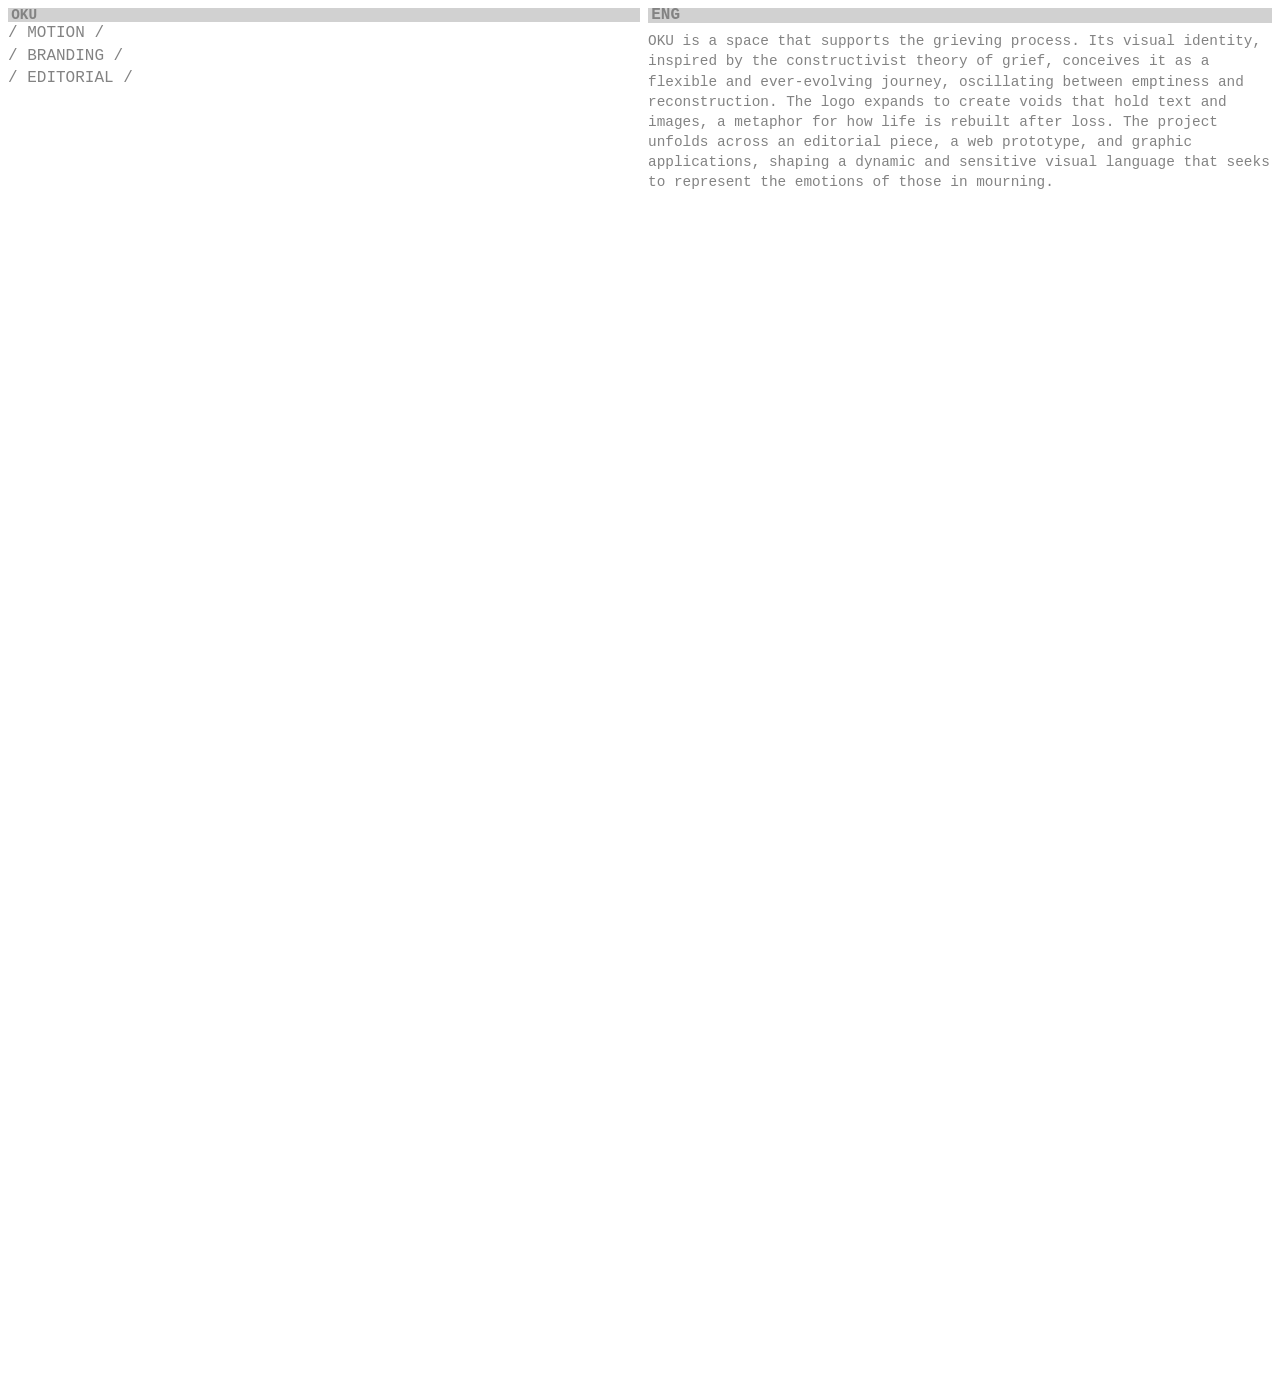
==== index.html @ 1bcda153 "Mover archivos a la raíz para GitHub Pages" ====
<!DOCTYPE html>
<html class="no-js" lang="es">

<head>
    <meta charset="utf-8" />
    <meta name="viewport" content="width=device-width, initial-scale=1, user-scalable=no" />
    <meta http-equiv="X-UA-Compatible" content="ie=edge" />
    <meta name="theme-color" content="#fafafa" />

    <title>Sara Bennaji</title>

    <meta name="description" content="" />
    <link rel="apple-touch-icon" href="./assets/img/icon.png" />
    <link rel="icon" href="./assets/img/favicon.svg" />
    <link rel="stylesheet" href="./assets/css/project.css" />
    <link rel="stylesheet" href="./assets/css/project.css.map" />
    <script src="/app/video.js"></script>

    <link rel="stylesheet" href="assets/css/bootstrap.css" />
</head>

<body>
    <div class="portfolio">
    
        <div class="grid_projects">
            <div class="project">
                <div class="project_info">
                    <div class="part1">
                        <div class="project_title">OKU</div>
                        <div class="project_cat">
                            / MOTION / <br> / BRANDING / <br> / EDITORIAL /
                        </div>
                    </div>
                    <div class="part2">

                        <div class="project_desc">
                            <p class="language">ENG</p>
                            <p>
                                OKU is a space that supports the grieving process. Its
                                visual identity, inspired by the constructivist theory of grief, conceives it as a
                                flexible and ever-evolving journey, oscillating between emptiness and reconstruction.
                                The logo expands to create voids that hold text and images, a metaphor for how life is
                                rebuilt after loss. The project unfolds across an editorial piece, a web prototype, and
                                graphic applications, shaping a dynamic and sensitive visual language that seeks to
                                represent the emotions of those in mourning.</p>
                        </div>
                     
                    </div>

                </div>




                <div class="wrapper">

                    <video id="autoVideo" width="62.4%" height="auto" autoplay muted loop playsinline>
                        <source src="/assets/img/work/oku/screen_mockup.mp4" type="video/mp4">
                        Tu navegador no soporta el elemento de video.
                    </video>
                    <video id="autoVideo" width="37%" height="auto" autoplay muted loop playsinline>
                        <source src="/assets/img/work/oku/logo.mp4" type="video/mp4">
                        Tu navegador no soporta el elemento de video.
                    </video>


                </div>



                <div class="wrapper">

                  
                    <div>
                        <img src="/assets/img/work/oku/poster_verde.png" alt="">
                    </div>
                      <div>
                        <img src="/assets/img/work/oku/cartel-pantalla.gif" alt="">
                    </div>
                    <div>
                        <img src="/assets/img/work/oku/ig-post-4.gif" alt="">
                    </div>

                </div>







                <div class="wrapper">
                    <div>
                        <img src="/assets/img/work/oku/both.png" alt="">
                    </div>

                </div>


                <div class="wrapper">
                    <div>
                        <img src="/assets/img/work/oku/editorial_cover.png" alt="">
                    </div>
                    <div>
                        <img src="/assets/img/work/oku/editorial-act.gif" alt="">
                    </div>



                </div>




                <div class="wrapper">
                    <div>
                        <img src="/assets/img/work/oku/book.png" alt="">
                    </div>
                </div>


                 <div class="wrapper">
                    <video id="autoVideo" width="100%" height="auto" autoplay muted loop playsinline>
                        <source src="/assets/img/work/oku/long.mp4" type="video/mp4">
                        Tu navegador no soporta el elemento de video.
                    </video>
                </div>


                <!-- <div class="wrapper">

                    <video id="autoVideo" width="99%" height="auto" autoplay muted loop playsinline>
                        <source src="/assets/img/work/oku/behaviour.mp4" type="video/mp4">
                        Tu navegador no soporta el elemento de video.
                    </video>



                </div> -->



               


              

            </div>
        </div>

</html>
---- assets/css/project.css ----
@charset "UTF-8";
*,
*::before,
*::after {
  box-sizing: border-box;
}

html {
  font-family: sans-serif;
  line-height: 1.15;
  -webkit-text-size-adjust: 100%;
  -ms-text-size-adjust: 100%;
  -ms-overflow-style: scrollbar;
  -webkit-tap-highlight-color: rgba(0, 0, 0, 0);
}
article, aside, dialog, figcaption, figure, footer, header, hgroup, main, nav, section {
  display: block;
}

body {
  margin: 0;
  font-family: "Source Sans Pro", "Helvetica", Arial, sans_serif;
  font-size: 16px;
  font-weight: normal;
  line-height: 1.4;
  color: #333;
  text-align: left;
  background-color: #fff;
}

[tabindex="-1"]:focus {
  outline: 0 !important;
}

hr {
  box-sizing: content-box;
  height: 0;
  overflow: visible;
}

h1, h2, h3, h4, h5, h6 {
  margin-top: 0;
  margin-bottom: 1em;
}

p {
  margin-top: 0;
  margin-bottom: 1em;
}

abbr[title],
abbr[data-original-title] {
  text-decoration: underline;
  -webkit-text-decoration: underline dotted;
          text-decoration: underline dotted;
  cursor: help;
  border-bottom: 0;
}

address {
  margin-bottom: 1rem;
  font-style: normal;
  line-height: inherit;
}

ol,
ul,
dl {
  margin-top: 0;
  margin-bottom: 1rem;
}

ol ol,
ul ul,
ol ul,
ul ol {
  margin-bottom: 0;
}

dt {
  font-weight: bold;
}

dd {
  margin-bottom: 0.5rem;
  margin-left: 0;
}

blockquote {
  margin: 0 0 1rem;
}

dfn {
  font-style: italic;
}

b,
strong {
  font-weight: bolder;
}

small {
  font-size: 80%;
}

sub,
sup {
  position: relative;
  font-size: 75%;
  line-height: 0;
  vertical-align: baseline;
}

sub {
  bottom: -0.25em;
}

sup {
  top: -0.5em;
}

a {
  color: #345c8d;
  text-decoration: none;
  background-color: transparent;
  -webkit-text-decoration-skip: objects;
}
a:hover {
  color: rgb(38.2590673575, 67.689119171, 103.7409326425);
  text-decoration: none;
}

a:not([href]):not([tabindex]) {
  color: inherit;
  text-decoration: none;
}
a:not([href]):not([tabindex]):hover:focus {
  color: inherit;
  text-decoration: none;
}
a:not([href]):not([tabindex]):focus {
  outline: 0;
}

pre,
code,
kbd,
samp {
  font-family: monospace, monospace;
  font-size: 1em;
}

pre {
  margin-top: 0;
  margin-bottom: 1rem;
  overflow: auto;
  -ms-overflow-style: scrollbar;
}

figure {
  margin: 0 0 1rem;
}

img {
  vertical-align: middle;
  border-style: none;
}

svg:not(:root) {
  overflow: hidden;
}

a,
area,
button,
[role=button],
input:not([type=range]),
label,
select,
summary,
textarea {
  touch-action: manipulation;
}

table {
  border-collapse: collapse;
}

caption {
  padding-top: 0.5em;
  padding-bottom: 0.5em;
  color: rgb(89.25, 89.25, 89.25);
  text-align: left;
  caption-side: bottom;
}

th {
  text-align: inherit;
}

label {
  display: inline-block;
  margin-bottom: 0.5rem;
}

button {
  border-radius: 0;
}

button:focus {
  outline: 1px dotted;
  outline: 5px auto -webkit-focus-ring-color;
}

input,
button,
select,
optgroup,
textarea {
  margin: 0;
  font-family: inherit;
  font-size: inherit;
  line-height: inherit;
}

button,
input {
  overflow: visible;
}

button,
select {
  text-transform: none;
}

button,
html [type=button],
[type=reset],
[type=submit] {
  -webkit-appearance: button;
}

button::-moz-focus-inner,
[type=button]::-moz-focus-inner,
[type=reset]::-moz-focus-inner,
[type=submit]::-moz-focus-inner {
  padding: 0;
  border-style: none;
}

input[type=radio],
input[type=checkbox] {
  box-sizing: border-box;
  padding: 0;
}

input[type=date],
input[type=time],
input[type=datetime-local],
input[type=month] {
  -webkit-appearance: listbox;
}

textarea {
  overflow: auto;
  resize: vertical;
}

fieldset {
  min-width: 0;
  padding: 0;
  margin: 0;
  border: 0;
}

legend {
  display: block;
  width: 100%;
  max-width: 100%;
  padding: 0;
  margin-bottom: 0.5rem;
  font-size: 1.5rem;
  line-height: inherit;
  color: inherit;
  white-space: normal;
}

progress {
  vertical-align: baseline;
}

[type=number]::-webkit-inner-spin-button,
[type=number]::-webkit-outer-spin-button {
  height: auto;
}

[type=search] {
  outline-offset: -2px;
  -webkit-appearance: none;
}

[type=search]::-webkit-search-cancel-button,
[type=search]::-webkit-search-decoration {
  -webkit-appearance: none;
}

::-webkit-file-upload-button {
  font: inherit;
  -webkit-appearance: button;
}

output {
  display: inline-block;
}

summary {
  display: list-item;
}

template {
  display: none;
}

[hidden] {
  display: none !important;
}

/*!
 *  Font Awesome 4.7.0 by @davegandy - http://fontawesome.io - @fontawesome
 *  License - http://fontawesome.io/license (Font: SIL OFL 1.1, CSS: MIT License)
 */
/* FONT PATH
 * -------------------------- */
@font-face {
  font-family: "FontAwesome";
  src: url("../fonts/font-awesome/fontawesome-webfont.eot?v=4.7.0");
  src: url("../fonts/font-awesome/fontawesome-webfont.eot?#iefix&v=4.7.0") format("embedded-opentype"), url("../fonts/font-awesome/fontawesome-webfont.woff2?v=4.7.0") format("woff2"), url("../fonts/font-awesome/fontawesome-webfont.woff?v=4.7.0") format("woff"), url("../fonts/font-awesome/fontawesome-webfont.ttf?v=4.7.0") format("truetype"), url("../fonts/font-awesome/fontawesome-webfont.svg?v=4.7.0#fontawesomeregular") format("svg");
  font-weight: normal;
  font-style: normal;
}
.fa {
  display: inline-block;
  font: normal normal normal 14px/1 FontAwesome;
  font-size: inherit;
  text-rendering: auto;
  -webkit-font-smoothing: antialiased;
  -moz-osx-font-smoothing: grayscale;
}

/* makes the font 33% larger relative to the icon container */
.fa-lg {
  font-size: 1.3333333333em;
  line-height: 0.75em;
  vertical-align: -15%;
}

.fa-2x {
  font-size: 2em;
}

.fa-3x {
  font-size: 3em;
}

.fa-4x {
  font-size: 4em;
}

.fa-5x {
  font-size: 5em;
}

.fa-fw {
  width: 1.2857142857em;
  text-align: center;
}

.fa-ul {
  padding-left: 0;
  margin-left: 2.1428571429em;
  list-style-type: none;
}
.fa-ul > li {
  position: relative;
}

.fa-li {
  position: absolute;
  left: -2.1428571429em;
  width: 2.1428571429em;
  top: 0.1428571429em;
  text-align: center;
}
.fa-li.fa-lg {
  left: -1.8571428571em;
}

.fa-border {
  padding: 0.2em 0.25em 0.15em;
  border: solid 0.08em #eee;
  border-radius: 0.1em;
}

.fa-pull-left {
  float: left;
}

.fa-pull-right {
  float: right;
}

.fa.fa-pull-left {
  margin-right: 0.3em;
}
.fa.fa-pull-right {
  margin-left: 0.3em;
}

/* Deprecated as of 4.4.0 */
.pull-right {
  float: right;
}

.pull-left {
  float: left;
}

.fa.pull-left {
  margin-right: 0.3em;
}
.fa.pull-right {
  margin-left: 0.3em;
}

.fa-spin {
  animation: fa-spin 2s infinite linear;
}

.fa-pulse {
  animation: fa-spin 1s infinite steps(8);
}
@keyframes fa-spin {
  0% {
    transform: rotate(0deg);
  }
  100% {
    transform: rotate(359deg);
  }
}
.fa-rotate-90 {
  -ms-filter: "progid:DXImageTransform.Microsoft.BasicImage(rotation=1)";
  transform: rotate(90deg);
}

.fa-rotate-180 {
  -ms-filter: "progid:DXImageTransform.Microsoft.BasicImage(rotation=2)";
  transform: rotate(180deg);
}

.fa-rotate-270 {
  -ms-filter: "progid:DXImageTransform.Microsoft.BasicImage(rotation=3)";
  transform: rotate(270deg);
}

.fa-flip-horizontal {
  -ms-filter: "progid:DXImageTransform.Microsoft.BasicImage(rotation=0, mirror=1)";
  transform: scale(-1, 1);
}

.fa-flip-vertical {
  -ms-filter: "progid:DXImageTransform.Microsoft.BasicImage(rotation=2, mirror=1)";
  transform: scale(1, -1);
}

:root .fa-rotate-90,
:root .fa-rotate-180,
:root .fa-rotate-270,
:root .fa-flip-horizontal,
:root .fa-flip-vertical {
  filter: none;
}

.fa-stack {
  position: relative;
  display: inline-block;
  width: 2em;
  height: 2em;
  line-height: 2em;
  vertical-align: middle;
}

.fa-stack-1x, .fa-stack-2x {
  position: absolute;
  left: 0;
  width: 100%;
  text-align: center;
}

.fa-stack-1x {
  line-height: inherit;
}

.fa-stack-2x {
  font-size: 2em;
}

.fa-inverse {
  color: #fff;
}

/* Font Awesome uses the Unicode Private Use Area (PUA) to ensure screen
   readers do not read off random characters that represent icons */
.fa-glass:before {
  content: "\f000";
}

.fa-music:before {
  content: "\f001";
}

.fa-search:before {
  content: "\f002";
}

.fa-envelope-o:before {
  content: "\f003";
}

.fa-heart:before {
  content: "\f004";
}

.fa-star:before {
  content: "\f005";
}

.fa-star-o:before {
  content: "\f006";
}

.fa-user:before {
  content: "\f007";
}

.fa-film:before {
  content: "\f008";
}

.fa-th-large:before {
  content: "\f009";
}

.fa-th:before {
  content: "\f00a";
}

.fa-th-list:before {
  content: "\f00b";
}

.fa-check:before {
  content: "\f00c";
}

.fa-remove:before,
.fa-close:before,
.fa-times:before {
  content: "\f00d";
}

.fa-search-plus:before {
  content: "\f00e";
}

.fa-search-minus:before {
  content: "\f010";
}

.fa-power-off:before {
  content: "\f011";
}

.fa-signal:before {
  content: "\f012";
}

.fa-gear:before,
.fa-cog:before {
  content: "\f013";
}

.fa-trash-o:before {
  content: "\f014";
}

.fa-home:before {
  content: "\f015";
}

.fa-file-o:before {
  content: "\f016";
}

.fa-clock-o:before {
  content: "\f017";
}

.fa-road:before {
  content: "\f018";
}

.fa-download:before {
  content: "\f019";
}

.fa-arrow-circle-o-down:before {
  content: "\f01a";
}

.fa-arrow-circle-o-up:before {
  content: "\f01b";
}

.fa-inbox:before {
  content: "\f01c";
}

.fa-play-circle-o:before {
  content: "\f01d";
}

.fa-rotate-right:before,
.fa-repeat:before {
  content: "\f01e";
}

.fa-refresh:before {
  content: "\f021";
}

.fa-list-alt:before {
  content: "\f022";
}

.fa-lock:before {
  content: "\f023";
}

.fa-flag:before {
  content: "\f024";
}

.fa-headphones:before {
  content: "\f025";
}

.fa-volume-off:before {
  content: "\f026";
}

.fa-volume-down:before {
  content: "\f027";
}

.fa-volume-up:before {
  content: "\f028";
}

.fa-qrcode:before {
  content: "\f029";
}

.fa-barcode:before {
  content: "\f02a";
}

.fa-tag:before {
  content: "\f02b";
}

.fa-tags:before {
  content: "\f02c";
}

.fa-book:before {
  content: "\f02d";
}

.fa-bookmark:before {
  content: "\f02e";
}

.fa-print:before {
  content: "\f02f";
}

.fa-camera:before {
  content: "\f030";
}

.fa-font:before {
  content: "\f031";
}

.fa-bold:before {
  content: "\f032";
}

.fa-italic:before {
  content: "\f033";
}

.fa-text-height:before {
  content: "\f034";
}

.fa-text-width:before {
  content: "\f035";
}

.fa-align-left:before {
  content: "\f036";
}

.fa-align-center:before {
  content: "\f037";
}

.fa-align-right:before {
  content: "\f038";
}

.fa-align-justify:before {
  content: "\f039";
}

.fa-list:before {
  content: "\f03a";
}

.fa-dedent:before,
.fa-outdent:before {
  content: "\f03b";
}

.fa-indent:before {
  content: "\f03c";
}

.fa-video-camera:before {
  content: "\f03d";
}

.fa-photo:before,
.fa-image:before,
.fa-picture-o:before {
  content: "\f03e";
}

.fa-pencil:before {
  content: "\f040";
}

.fa-map-marker:before {
  content: "\f041";
}

.fa-adjust:before {
  content: "\f042";
}

.fa-tint:before {
  content: "\f043";
}

.fa-edit:before,
.fa-pencil-square-o:before {
  content: "\f044";
}

.fa-share-square-o:before {
  content: "\f045";
}

.fa-check-square-o:before {
  content: "\f046";
}

.fa-arrows:before {
  content: "\f047";
}

.fa-step-backward:before {
  content: "\f048";
}

.fa-fast-backward:before {
  content: "\f049";
}

.fa-backward:before {
  content: "\f04a";
}

.fa-play:before {
  content: "\f04b";
}

.fa-pause:before {
  content: "\f04c";
}

.fa-stop:before {
  content: "\f04d";
}

.fa-forward:before {
  content: "\f04e";
}

.fa-fast-forward:before {
  content: "\f050";
}

.fa-step-forward:before {
  content: "\f051";
}

.fa-eject:before {
  content: "\f052";
}

.fa-chevron-left:before {
  content: "\f053";
}

.fa-chevron-right:before {
  content: "\f054";
}

.fa-plus-circle:before {
  content: "\f055";
}

.fa-minus-circle:before {
  content: "\f056";
}

.fa-times-circle:before {
  content: "\f057";
}

.fa-check-circle:before {
  content: "\f058";
}

.fa-question-circle:before {
  content: "\f059";
}

.fa-info-circle:before {
  content: "\f05a";
}

.fa-crosshairs:before {
  content: "\f05b";
}

.fa-times-circle-o:before {
  content: "\f05c";
}

.fa-check-circle-o:before {
  content: "\f05d";
}

.fa-ban:before {
  content: "\f05e";
}

.fa-arrow-left:before {
  content: "\f060";
}

.fa-arrow-right:before {
  content: "\f061";
}

.fa-arrow-up:before {
  content: "\f062";
}

.fa-arrow-down:before {
  content: "\f063";
}

.fa-mail-forward:before,
.fa-share:before {
  content: "\f064";
}

.fa-expand:before {
  content: "\f065";
}

.fa-compress:before {
  content: "\f066";
}

.fa-plus:before {
  content: "\f067";
}

.fa-minus:before {
  content: "\f068";
}

.fa-asterisk:before {
  content: "\f069";
}

.fa-exclamation-circle:before {
  content: "\f06a";
}

.fa-gift:before {
  content: "\f06b";
}

.fa-leaf:before {
  content: "\f06c";
}

.fa-fire:before {
  content: "\f06d";
}

.fa-eye:before {
  content: "\f06e";
}

.fa-eye-slash:before {
  content: "\f070";
}

.fa-warning:before,
.fa-exclamation-triangle:before {
  content: "\f071";
}

.fa-plane:before {
  content: "\f072";
}

.fa-calendar:before {
  content: "\f073";
}

.fa-random:before {
  content: "\f074";
}

.fa-comment:before {
  content: "\f075";
}

.fa-magnet:before {
  content: "\f076";
}

.fa-chevron-up:before {
  content: "\f077";
}

.fa-chevron-down:before {
  content: "\f078";
}

.fa-retweet:before {
  content: "\f079";
}

.fa-shopping-cart:before {
  content: "\f07a";
}

.fa-folder:before {
  content: "\f07b";
}

.fa-folder-open:before {
  content: "\f07c";
}

.fa-arrows-v:before {
  content: "\f07d";
}

.fa-arrows-h:before {
  content: "\f07e";
}

.fa-bar-chart-o:before,
.fa-bar-chart:before {
  content: "\f080";
}

.fa-twitter-square:before {
  content: "\f081";
}

.fa-facebook-square:before {
  content: "\f082";
}

.fa-camera-retro:before {
  content: "\f083";
}

.fa-key:before {
  content: "\f084";
}

.fa-gears:before,
.fa-cogs:before {
  content: "\f085";
}

.fa-comments:before {
  content: "\f086";
}

.fa-thumbs-o-up:before {
  content: "\f087";
}

.fa-thumbs-o-down:before {
  content: "\f088";
}

.fa-star-half:before {
  content: "\f089";
}

.fa-heart-o:before {
  content: "\f08a";
}

.fa-sign-out:before {
  content: "\f08b";
}

.fa-linkedin-square:before {
  content: "\f08c";
}

.fa-thumb-tack:before {
  content: "\f08d";
}

.fa-external-link:before {
  content: "\f08e";
}

.fa-sign-in:before {
  content: "\f090";
}

.fa-trophy:before {
  content: "\f091";
}

.fa-github-square:before {
  content: "\f092";
}

.fa-upload:before {
  content: "\f093";
}

.fa-lemon-o:before {
  content: "\f094";
}

.fa-phone:before {
  content: "\f095";
}

.fa-square-o:before {
  content: "\f096";
}

.fa-bookmark-o:before {
  content: "\f097";
}

.fa-phone-square:before {
  content: "\f098";
}

.fa-twitter:before {
  content: "\f099";
}

.fa-facebook-f:before,
.fa-facebook:before {
  content: "\f09a";
}

.fa-github:before {
  content: "\f09b";
}

.fa-unlock:before {
  content: "\f09c";
}

.fa-credit-card:before {
  content: "\f09d";
}

.fa-feed:before,
.fa-rss:before {
  content: "\f09e";
}

.fa-hdd-o:before {
  content: "\f0a0";
}

.fa-bullhorn:before {
  content: "\f0a1";
}

.fa-bell:before {
  content: "\f0f3";
}

.fa-certificate:before {
  content: "\f0a3";
}

.fa-hand-o-right:before {
  content: "\f0a4";
}

.fa-hand-o-left:before {
  content: "\f0a5";
}

.fa-hand-o-up:before {
  content: "\f0a6";
}

.fa-hand-o-down:before {
  content: "\f0a7";
}

.fa-arrow-circle-left:before {
  content: "\f0a8";
}

.fa-arrow-circle-right:before {
  content: "\f0a9";
}

.fa-arrow-circle-up:before {
  content: "\f0aa";
}

.fa-arrow-circle-down:before {
  content: "\f0ab";
}

.fa-globe:before {
  content: "\f0ac";
}

.fa-wrench:before {
  content: "\f0ad";
}

.fa-tasks:before {
  content: "\f0ae";
}

.fa-filter:before {
  content: "\f0b0";
}

.fa-briefcase:before {
  content: "\f0b1";
}

.fa-arrows-alt:before {
  content: "\f0b2";
}

.fa-group:before,
.fa-users:before {
  content: "\f0c0";
}

.fa-chain:before,
.fa-link:before {
  content: "\f0c1";
}

.fa-cloud:before {
  content: "\f0c2";
}

.fa-flask:before {
  content: "\f0c3";
}

.fa-cut:before,
.fa-scissors:before {
  content: "\f0c4";
}

.fa-copy:before,
.fa-files-o:before {
  content: "\f0c5";
}

.fa-paperclip:before {
  content: "\f0c6";
}

.fa-save:before,
.fa-floppy-o:before {
  content: "\f0c7";
}

.fa-square:before {
  content: "\f0c8";
}

.fa-navicon:before,
.fa-reorder:before,
.fa-bars:before {
  content: "\f0c9";
}

.fa-list-ul:before {
  content: "\f0ca";
}

.fa-list-ol:before {
  content: "\f0cb";
}

.fa-strikethrough:before {
  content: "\f0cc";
}

.fa-underline:before {
  content: "\f0cd";
}

.fa-table:before {
  content: "\f0ce";
}

.fa-magic:before {
  content: "\f0d0";
}

.fa-truck:before {
  content: "\f0d1";
}

.fa-pinterest:before {
  content: "\f0d2";
}

.fa-pinterest-square:before {
  content: "\f0d3";
}

.fa-google-plus-square:before {
  content: "\f0d4";
}

.fa-google-plus:before {
  content: "\f0d5";
}

.fa-money:before {
  content: "\f0d6";
}

.fa-caret-down:before {
  content: "\f0d7";
}

.fa-caret-up:before {
  content: "\f0d8";
}

.fa-caret-left:before {
  content: "\f0d9";
}

.fa-caret-right:before {
  content: "\f0da";
}

.fa-columns:before {
  content: "\f0db";
}

.fa-unsorted:before,
.fa-sort:before {
  content: "\f0dc";
}

.fa-sort-down:before,
.fa-sort-desc:before {
  content: "\f0dd";
}

.fa-sort-up:before,
.fa-sort-asc:before {
  content: "\f0de";
}

.fa-envelope:before {
  content: "\f0e0";
}

.fa-linkedin:before {
  content: "\f0e1";
}

.fa-rotate-left:before,
.fa-undo:before {
  content: "\f0e2";
}

.fa-legal:before,
.fa-gavel:before {
  content: "\f0e3";
}

.fa-dashboard:before,
.fa-tachometer:before {
  content: "\f0e4";
}

.fa-comment-o:before {
  content: "\f0e5";
}

.fa-comments-o:before {
  content: "\f0e6";
}

.fa-flash:before,
.fa-bolt:before {
  content: "\f0e7";
}

.fa-sitemap:before {
  content: "\f0e8";
}

.fa-umbrella:before {
  content: "\f0e9";
}

.fa-paste:before,
.fa-clipboard:before {
  content: "\f0ea";
}

.fa-lightbulb-o:before {
  content: "\f0eb";
}

.fa-exchange:before {
  content: "\f0ec";
}

.fa-cloud-download:before {
  content: "\f0ed";
}

.fa-cloud-upload:before {
  content: "\f0ee";
}

.fa-user-md:before {
  content: "\f0f0";
}

.fa-stethoscope:before {
  content: "\f0f1";
}

.fa-suitcase:before {
  content: "\f0f2";
}

.fa-bell-o:before {
  content: "\f0a2";
}

.fa-coffee:before {
  content: "\f0f4";
}

.fa-cutlery:before {
  content: "\f0f5";
}

.fa-file-text-o:before {
  content: "\f0f6";
}

.fa-building-o:before {
  content: "\f0f7";
}

.fa-hospital-o:before {
  content: "\f0f8";
}

.fa-ambulance:before {
  content: "\f0f9";
}

.fa-medkit:before {
  content: "\f0fa";
}

.fa-fighter-jet:before {
  content: "\f0fb";
}

.fa-beer:before {
  content: "\f0fc";
}

.fa-h-square:before {
  content: "\f0fd";
}

.fa-plus-square:before {
  content: "\f0fe";
}

.fa-angle-double-left:before {
  content: "\f100";
}

.fa-angle-double-right:before {
  content: "\f101";
}

.fa-angle-double-up:before {
  content: "\f102";
}

.fa-angle-double-down:before {
  content: "\f103";
}

.fa-angle-left:before {
  content: "\f104";
}

.fa-angle-right:before {
  content: "\f105";
}

.fa-angle-up:before {
  content: "\f106";
}

.fa-angle-down:before {
  content: "\f107";
}

.fa-desktop:before {
  content: "\f108";
}

.fa-laptop:before {
  content: "\f109";
}

.fa-tablet:before {
  content: "\f10a";
}

.fa-mobile-phone:before,
.fa-mobile:before {
  content: "\f10b";
}

.fa-circle-o:before {
  content: "\f10c";
}

.fa-quote-left:before {
  content: "\f10d";
}

.fa-quote-right:before {
  content: "\f10e";
}

.fa-spinner:before {
  content: "\f110";
}

.fa-circle:before {
  content: "\f111";
}

.fa-mail-reply:before,
.fa-reply:before {
  content: "\f112";
}

.fa-github-alt:before {
  content: "\f113";
}

.fa-folder-o:before {
  content: "\f114";
}

.fa-folder-open-o:before {
  content: "\f115";
}

.fa-smile-o:before {
  content: "\f118";
}

.fa-frown-o:before {
  content: "\f119";
}

.fa-meh-o:before {
  content: "\f11a";
}

.fa-gamepad:before {
  content: "\f11b";
}

.fa-keyboard-o:before {
  content: "\f11c";
}

.fa-flag-o:before {
  content: "\f11d";
}

.fa-flag-checkered:before {
  content: "\f11e";
}

.fa-terminal:before {
  content: "\f120";
}

.fa-code:before {
  content: "\f121";
}

.fa-mail-reply-all:before,
.fa-reply-all:before {
  content: "\f122";
}

.fa-star-half-empty:before,
.fa-star-half-full:before,
.fa-star-half-o:before {
  content: "\f123";
}

.fa-location-arrow:before {
  content: "\f124";
}

.fa-crop:before {
  content: "\f125";
}

.fa-code-fork:before {
  content: "\f126";
}

.fa-unlink:before,
.fa-chain-broken:before {
  content: "\f127";
}

.fa-question:before {
  content: "\f128";
}

.fa-info:before {
  content: "\f129";
}

.fa-exclamation:before {
  content: "\f12a";
}

.fa-superscript:before {
  content: "\f12b";
}

.fa-subscript:before {
  content: "\f12c";
}

.fa-eraser:before {
  content: "\f12d";
}

.fa-puzzle-piece:before {
  content: "\f12e";
}

.fa-microphone:before {
  content: "\f130";
}

.fa-microphone-slash:before {
  content: "\f131";
}

.fa-shield:before {
  content: "\f132";
}

.fa-calendar-o:before {
  content: "\f133";
}

.fa-fire-extinguisher:before {
  content: "\f134";
}

.fa-rocket:before {
  content: "\f135";
}

.fa-maxcdn:before {
  content: "\f136";
}

.fa-chevron-circle-left:before {
  content: "\f137";
}

.fa-chevron-circle-right:before {
  content: "\f138";
}

.fa-chevron-circle-up:before {
  content: "\f139";
}

.fa-chevron-circle-down:before {
  content: "\f13a";
}

.fa-html5:before {
  content: "\f13b";
}

.fa-css3:before {
  content: "\f13c";
}

.fa-anchor:before {
  content: "\f13d";
}

.fa-unlock-alt:before {
  content: "\f13e";
}

.fa-bullseye:before {
  content: "\f140";
}

.fa-ellipsis-h:before {
  content: "\f141";
}

.fa-ellipsis-v:before {
  content: "\f142";
}

.fa-rss-square:before {
  content: "\f143";
}

.fa-play-circle:before {
  content: "\f144";
}

.fa-ticket:before {
  content: "\f145";
}

.fa-minus-square:before {
  content: "\f146";
}

.fa-minus-square-o:before {
  content: "\f147";
}

.fa-level-up:before {
  content: "\f148";
}

.fa-level-down:before {
  content: "\f149";
}

.fa-check-square:before {
  content: "\f14a";
}

.fa-pencil-square:before {
  content: "\f14b";
}

.fa-external-link-square:before {
  content: "\f14c";
}

.fa-share-square:before {
  content: "\f14d";
}

.fa-compass:before {
  content: "\f14e";
}

.fa-toggle-down:before,
.fa-caret-square-o-down:before {
  content: "\f150";
}

.fa-toggle-up:before,
.fa-caret-square-o-up:before {
  content: "\f151";
}

.fa-toggle-right:before,
.fa-caret-square-o-right:before {
  content: "\f152";
}

.fa-euro:before,
.fa-eur:before {
  content: "\f153";
}

.fa-gbp:before {
  content: "\f154";
}

.fa-dollar:before,
.fa-usd:before {
  content: "\f155";
}

.fa-rupee:before,
.fa-inr:before {
  content: "\f156";
}

.fa-cny:before,
.fa-rmb:before,
.fa-yen:before,
.fa-jpy:before {
  content: "\f157";
}

.fa-ruble:before,
.fa-rouble:before,
.fa-rub:before {
  content: "\f158";
}

.fa-won:before,
.fa-krw:before {
  content: "\f159";
}

.fa-bitcoin:before,
.fa-btc:before {
  content: "\f15a";
}

.fa-file:before {
  content: "\f15b";
}

.fa-file-text:before {
  content: "\f15c";
}

.fa-sort-alpha-asc:before {
  content: "\f15d";
}

.fa-sort-alpha-desc:before {
  content: "\f15e";
}

.fa-sort-amount-asc:before {
  content: "\f160";
}

.fa-sort-amount-desc:before {
  content: "\f161";
}

.fa-sort-numeric-asc:before {
  content: "\f162";
}

.fa-sort-numeric-desc:before {
  content: "\f163";
}

.fa-thumbs-up:before {
  content: "\f164";
}

.fa-thumbs-down:before {
  content: "\f165";
}

.fa-youtube-square:before {
  content: "\f166";
}

.fa-youtube:before {
  content: "\f167";
}

.fa-xing:before {
  content: "\f168";
}

.fa-xing-square:before {
  content: "\f169";
}

.fa-youtube-play:before {
  content: "\f16a";
}

.fa-dropbox:before {
  content: "\f16b";
}

.fa-stack-overflow:before {
  content: "\f16c";
}

.fa-instagram:before {
  content: "\f16d";
}

.fa-flickr:before {
  content: "\f16e";
}

.fa-adn:before {
  content: "\f170";
}

.fa-bitbucket:before {
  content: "\f171";
}

.fa-bitbucket-square:before {
  content: "\f172";
}

.fa-tumblr:before {
  content: "\f173";
}

.fa-tumblr-square:before {
  content: "\f174";
}

.fa-long-arrow-down:before {
  content: "\f175";
}

.fa-long-arrow-up:before {
  content: "\f176";
}

.fa-long-arrow-left:before {
  content: "\f177";
}

.fa-long-arrow-right:before {
  content: "\f178";
}

.fa-apple:before {
  content: "\f179";
}

.fa-windows:before {
  content: "\f17a";
}

.fa-android:before {
  content: "\f17b";
}

.fa-linux:before {
  content: "\f17c";
}

.fa-dribbble:before {
  content: "\f17d";
}

.fa-skype:before {
  content: "\f17e";
}

.fa-foursquare:before {
  content: "\f180";
}

.fa-trello:before {
  content: "\f181";
}

.fa-female:before {
  content: "\f182";
}

.fa-male:before {
  content: "\f183";
}

.fa-gittip:before,
.fa-gratipay:before {
  content: "\f184";
}

.fa-sun-o:before {
  content: "\f185";
}

.fa-moon-o:before {
  content: "\f186";
}

.fa-archive:before {
  content: "\f187";
}

.fa-bug:before {
  content: "\f188";
}

.fa-vk:before {
  content: "\f189";
}

.fa-weibo:before {
  content: "\f18a";
}

.fa-renren:before {
  content: "\f18b";
}

.fa-pagelines:before {
  content: "\f18c";
}

.fa-stack-exchange:before {
  content: "\f18d";
}

.fa-arrow-circle-o-right:before {
  content: "\f18e";
}

.fa-arrow-circle-o-left:before {
  content: "\f190";
}

.fa-toggle-left:before,
.fa-caret-square-o-left:before {
  content: "\f191";
}

.fa-dot-circle-o:before {
  content: "\f192";
}

.fa-wheelchair:before {
  content: "\f193";
}

.fa-vimeo-square:before {
  content: "\f194";
}

.fa-turkish-lira:before,
.fa-try:before {
  content: "\f195";
}

.fa-plus-square-o:before {
  content: "\f196";
}

.fa-space-shuttle:before {
  content: "\f197";
}

.fa-slack:before {
  content: "\f198";
}

.fa-envelope-square:before {
  content: "\f199";
}

.fa-wordpress:before {
  content: "\f19a";
}

.fa-openid:before {
  content: "\f19b";
}

.fa-institution:before,
.fa-bank:before,
.fa-university:before {
  content: "\f19c";
}

.fa-mortar-board:before,
.fa-graduation-cap:before {
  content: "\f19d";
}

.fa-yahoo:before {
  content: "\f19e";
}

.fa-google:before {
  content: "\f1a0";
}

.fa-reddit:before {
  content: "\f1a1";
}

.fa-reddit-square:before {
  content: "\f1a2";
}

.fa-stumbleupon-circle:before {
  content: "\f1a3";
}

.fa-stumbleupon:before {
  content: "\f1a4";
}

.fa-delicious:before {
  content: "\f1a5";
}

.fa-digg:before {
  content: "\f1a6";
}

.fa-pied-piper-pp:before {
  content: "\f1a7";
}

.fa-pied-piper-alt:before {
  content: "\f1a8";
}

.fa-drupal:before {
  content: "\f1a9";
}

.fa-joomla:before {
  content: "\f1aa";
}

.fa-language:before {
  content: "\f1ab";
}

.fa-fax:before {
  content: "\f1ac";
}

.fa-building:before {
  content: "\f1ad";
}

.fa-child:before {
  content: "\f1ae";
}

.fa-paw:before {
  content: "\f1b0";
}

.fa-spoon:before {
  content: "\f1b1";
}

.fa-cube:before {
  content: "\f1b2";
}

.fa-cubes:before {
  content: "\f1b3";
}

.fa-behance:before {
  content: "\f1b4";
}

.fa-behance-square:before {
  content: "\f1b5";
}

.fa-steam:before {
  content: "\f1b6";
}

.fa-steam-square:before {
  content: "\f1b7";
}

.fa-recycle:before {
  content: "\f1b8";
}

.fa-automobile:before,
.fa-car:before {
  content: "\f1b9";
}

.fa-cab:before,
.fa-taxi:before {
  content: "\f1ba";
}

.fa-tree:before {
  content: "\f1bb";
}

.fa-spotify:before {
  content: "\f1bc";
}

.fa-deviantart:before {
  content: "\f1bd";
}

.fa-soundcloud:before {
  content: "\f1be";
}

.fa-database:before {
  content: "\f1c0";
}

.fa-file-pdf-o:before {
  content: "\f1c1";
}

.fa-file-word-o:before {
  content: "\f1c2";
}

.fa-file-excel-o:before {
  content: "\f1c3";
}

.fa-file-powerpoint-o:before {
  content: "\f1c4";
}

.fa-file-photo-o:before,
.fa-file-picture-o:before,
.fa-file-image-o:before {
  content: "\f1c5";
}

.fa-file-zip-o:before,
.fa-file-archive-o:before {
  content: "\f1c6";
}

.fa-file-sound-o:before,
.fa-file-audio-o:before {
  content: "\f1c7";
}

.fa-file-movie-o:before,
.fa-file-video-o:before {
  content: "\f1c8";
}

.fa-file-code-o:before {
  content: "\f1c9";
}

.fa-vine:before {
  content: "\f1ca";
}

.fa-codepen:before {
  content: "\f1cb";
}

.fa-jsfiddle:before {
  content: "\f1cc";
}

.fa-life-bouy:before,
.fa-life-buoy:before,
.fa-life-saver:before,
.fa-support:before,
.fa-life-ring:before {
  content: "\f1cd";
}

.fa-circle-o-notch:before {
  content: "\f1ce";
}

.fa-ra:before,
.fa-resistance:before,
.fa-rebel:before {
  content: "\f1d0";
}

.fa-ge:before,
.fa-empire:before {
  content: "\f1d1";
}

.fa-git-square:before {
  content: "\f1d2";
}

.fa-git:before {
  content: "\f1d3";
}

.fa-y-combinator-square:before,
.fa-yc-square:before,
.fa-hacker-news:before {
  content: "\f1d4";
}

.fa-tencent-weibo:before {
  content: "\f1d5";
}

.fa-qq:before {
  content: "\f1d6";
}

.fa-wechat:before,
.fa-weixin:before {
  content: "\f1d7";
}

.fa-send:before,
.fa-paper-plane:before {
  content: "\f1d8";
}

.fa-send-o:before,
.fa-paper-plane-o:before {
  content: "\f1d9";
}

.fa-history:before {
  content: "\f1da";
}

.fa-circle-thin:before {
  content: "\f1db";
}

.fa-header:before {
  content: "\f1dc";
}

.fa-paragraph:before {
  content: "\f1dd";
}

.fa-sliders:before {
  content: "\f1de";
}

.fa-share-alt:before {
  content: "\f1e0";
}

.fa-share-alt-square:before {
  content: "\f1e1";
}

.fa-bomb:before {
  content: "\f1e2";
}

.fa-soccer-ball-o:before,
.fa-futbol-o:before {
  content: "\f1e3";
}

.fa-tty:before {
  content: "\f1e4";
}

.fa-binoculars:before {
  content: "\f1e5";
}

.fa-plug:before {
  content: "\f1e6";
}

.fa-slideshare:before {
  content: "\f1e7";
}

.fa-twitch:before {
  content: "\f1e8";
}

.fa-yelp:before {
  content: "\f1e9";
}

.fa-newspaper-o:before {
  content: "\f1ea";
}

.fa-wifi:before {
  content: "\f1eb";
}

.fa-calculator:before {
  content: "\f1ec";
}

.fa-paypal:before {
  content: "\f1ed";
}

.fa-google-wallet:before {
  content: "\f1ee";
}

.fa-cc-visa:before {
  content: "\f1f0";
}

.fa-cc-mastercard:before {
  content: "\f1f1";
}

.fa-cc-discover:before {
  content: "\f1f2";
}

.fa-cc-amex:before {
  content: "\f1f3";
}

.fa-cc-paypal:before {
  content: "\f1f4";
}

.fa-cc-stripe:before {
  content: "\f1f5";
}

.fa-bell-slash:before {
  content: "\f1f6";
}

.fa-bell-slash-o:before {
  content: "\f1f7";
}

.fa-trash:before {
  content: "\f1f8";
}

.fa-copyright:before {
  content: "\f1f9";
}

.fa-at:before {
  content: "\f1fa";
}

.fa-eyedropper:before {
  content: "\f1fb";
}

.fa-paint-brush:before {
  content: "\f1fc";
}

.fa-birthday-cake:before {
  content: "\f1fd";
}

.fa-area-chart:before {
  content: "\f1fe";
}

.fa-pie-chart:before {
  content: "\f200";
}

.fa-line-chart:before {
  content: "\f201";
}

.fa-lastfm:before {
  content: "\f202";
}

.fa-lastfm-square:before {
  content: "\f203";
}

.fa-toggle-off:before {
  content: "\f204";
}

.fa-toggle-on:before {
  content: "\f205";
}

.fa-bicycle:before {
  content: "\f206";
}

.fa-bus:before {
  content: "\f207";
}

.fa-ioxhost:before {
  content: "\f208";
}

.fa-angellist:before {
  content: "\f209";
}

.fa-cc:before {
  content: "\f20a";
}

.fa-shekel:before,
.fa-sheqel:before,
.fa-ils:before {
  content: "\f20b";
}

.fa-meanpath:before {
  content: "\f20c";
}

.fa-buysellads:before {
  content: "\f20d";
}

.fa-connectdevelop:before {
  content: "\f20e";
}

.fa-dashcube:before {
  content: "\f210";
}

.fa-forumbee:before {
  content: "\f211";
}

.fa-leanpub:before {
  content: "\f212";
}

.fa-sellsy:before {
  content: "\f213";
}

.fa-shirtsinbulk:before {
  content: "\f214";
}

.fa-simplybuilt:before {
  content: "\f215";
}

.fa-skyatlas:before {
  content: "\f216";
}

.fa-cart-plus:before {
  content: "\f217";
}

.fa-cart-arrow-down:before {
  content: "\f218";
}

.fa-diamond:before {
  content: "\f219";
}

.fa-ship:before {
  content: "\f21a";
}

.fa-user-secret:before {
  content: "\f21b";
}

.fa-motorcycle:before {
  content: "\f21c";
}

.fa-street-view:before {
  content: "\f21d";
}

.fa-heartbeat:before {
  content: "\f21e";
}

.fa-venus:before {
  content: "\f221";
}

.fa-mars:before {
  content: "\f222";
}

.fa-mercury:before {
  content: "\f223";
}

.fa-intersex:before,
.fa-transgender:before {
  content: "\f224";
}

.fa-transgender-alt:before {
  content: "\f225";
}

.fa-venus-double:before {
  content: "\f226";
}

.fa-mars-double:before {
  content: "\f227";
}

.fa-venus-mars:before {
  content: "\f228";
}

.fa-mars-stroke:before {
  content: "\f229";
}

.fa-mars-stroke-v:before {
  content: "\f22a";
}

.fa-mars-stroke-h:before {
  content: "\f22b";
}

.fa-neuter:before {
  content: "\f22c";
}

.fa-genderless:before {
  content: "\f22d";
}

.fa-facebook-official:before {
  content: "\f230";
}

.fa-pinterest-p:before {
  content: "\f231";
}

.fa-whatsapp:before {
  content: "\f232";
}

.fa-server:before {
  content: "\f233";
}

.fa-user-plus:before {
  content: "\f234";
}

.fa-user-times:before {
  content: "\f235";
}

.fa-hotel:before,
.fa-bed:before {
  content: "\f236";
}

.fa-viacoin:before {
  content: "\f237";
}

.fa-train:before {
  content: "\f238";
}

.fa-subway:before {
  content: "\f239";
}

.fa-medium:before {
  content: "\f23a";
}

.fa-yc:before,
.fa-y-combinator:before {
  content: "\f23b";
}

.fa-optin-monster:before {
  content: "\f23c";
}

.fa-opencart:before {
  content: "\f23d";
}

.fa-expeditedssl:before {
  content: "\f23e";
}

.fa-battery-4:before,
.fa-battery:before,
.fa-battery-full:before {
  content: "\f240";
}

.fa-battery-3:before,
.fa-battery-three-quarters:before {
  content: "\f241";
}

.fa-battery-2:before,
.fa-battery-half:before {
  content: "\f242";
}

.fa-battery-1:before,
.fa-battery-quarter:before {
  content: "\f243";
}

.fa-battery-0:before,
.fa-battery-empty:before {
  content: "\f244";
}

.fa-mouse-pointer:before {
  content: "\f245";
}

.fa-i-cursor:before {
  content: "\f246";
}

.fa-object-group:before {
  content: "\f247";
}

.fa-object-ungroup:before {
  content: "\f248";
}

.fa-sticky-note:before {
  content: "\f249";
}

.fa-sticky-note-o:before {
  content: "\f24a";
}

.fa-cc-jcb:before {
  content: "\f24b";
}

.fa-cc-diners-club:before {
  content: "\f24c";
}

.fa-clone:before {
  content: "\f24d";
}

.fa-balance-scale:before {
  content: "\f24e";
}

.fa-hourglass-o:before {
  content: "\f250";
}

.fa-hourglass-1:before,
.fa-hourglass-start:before {
  content: "\f251";
}

.fa-hourglass-2:before,
.fa-hourglass-half:before {
  content: "\f252";
}

.fa-hourglass-3:before,
.fa-hourglass-end:before {
  content: "\f253";
}

.fa-hourglass:before {
  content: "\f254";
}

.fa-hand-grab-o:before,
.fa-hand-rock-o:before {
  content: "\f255";
}

.fa-hand-stop-o:before,
.fa-hand-paper-o:before {
  content: "\f256";
}

.fa-hand-scissors-o:before {
  content: "\f257";
}

.fa-hand-lizard-o:before {
  content: "\f258";
}

.fa-hand-spock-o:before {
  content: "\f259";
}

.fa-hand-pointer-o:before {
  content: "\f25a";
}

.fa-hand-peace-o:before {
  content: "\f25b";
}

.fa-trademark:before {
  content: "\f25c";
}

.fa-registered:before {
  content: "\f25d";
}

.fa-creative-commons:before {
  content: "\f25e";
}

.fa-gg:before {
  content: "\f260";
}

.fa-gg-circle:before {
  content: "\f261";
}

.fa-tripadvisor:before {
  content: "\f262";
}

.fa-odnoklassniki:before {
  content: "\f263";
}

.fa-odnoklassniki-square:before {
  content: "\f264";
}

.fa-get-pocket:before {
  content: "\f265";
}

.fa-wikipedia-w:before {
  content: "\f266";
}

.fa-safari:before {
  content: "\f267";
}

.fa-chrome:before {
  content: "\f268";
}

.fa-firefox:before {
  content: "\f269";
}

.fa-opera:before {
  content: "\f26a";
}

.fa-internet-explorer:before {
  content: "\f26b";
}

.fa-tv:before,
.fa-television:before {
  content: "\f26c";
}

.fa-contao:before {
  content: "\f26d";
}

.fa-500px:before {
  content: "\f26e";
}

.fa-amazon:before {
  content: "\f270";
}

.fa-calendar-plus-o:before {
  content: "\f271";
}

.fa-calendar-minus-o:before {
  content: "\f272";
}

.fa-calendar-times-o:before {
  content: "\f273";
}

.fa-calendar-check-o:before {
  content: "\f274";
}

.fa-industry:before {
  content: "\f275";
}

.fa-map-pin:before {
  content: "\f276";
}

.fa-map-signs:before {
  content: "\f277";
}

.fa-map-o:before {
  content: "\f278";
}

.fa-map:before {
  content: "\f279";
}

.fa-commenting:before {
  content: "\f27a";
}

.fa-commenting-o:before {
  content: "\f27b";
}

.fa-houzz:before {
  content: "\f27c";
}

.fa-vimeo:before {
  content: "\f27d";
}

.fa-black-tie:before {
  content: "\f27e";
}

.fa-fonticons:before {
  content: "\f280";
}

.fa-reddit-alien:before {
  content: "\f281";
}

.fa-edge:before {
  content: "\f282";
}

.fa-credit-card-alt:before {
  content: "\f283";
}

.fa-codiepie:before {
  content: "\f284";
}

.fa-modx:before {
  content: "\f285";
}

.fa-fort-awesome:before {
  content: "\f286";
}

.fa-usb:before {
  content: "\f287";
}

.fa-product-hunt:before {
  content: "\f288";
}

.fa-mixcloud:before {
  content: "\f289";
}

.fa-scribd:before {
  content: "\f28a";
}

.fa-pause-circle:before {
  content: "\f28b";
}

.fa-pause-circle-o:before {
  content: "\f28c";
}

.fa-stop-circle:before {
  content: "\f28d";
}

.fa-stop-circle-o:before {
  content: "\f28e";
}

.fa-shopping-bag:before {
  content: "\f290";
}

.fa-shopping-basket:before {
  content: "\f291";
}

.fa-hashtag:before {
  content: "\f292";
}

.fa-bluetooth:before {
  content: "\f293";
}

.fa-bluetooth-b:before {
  content: "\f294";
}

.fa-percent:before {
  content: "\f295";
}

.fa-gitlab:before {
  content: "\f296";
}

.fa-wpbeginner:before {
  content: "\f297";
}

.fa-wpforms:before {
  content: "\f298";
}

.fa-envira:before {
  content: "\f299";
}

.fa-universal-access:before {
  content: "\f29a";
}

.fa-wheelchair-alt:before {
  content: "\f29b";
}

.fa-question-circle-o:before {
  content: "\f29c";
}

.fa-blind:before {
  content: "\f29d";
}

.fa-audio-description:before {
  content: "\f29e";
}

.fa-volume-control-phone:before {
  content: "\f2a0";
}

.fa-braille:before {
  content: "\f2a1";
}

.fa-assistive-listening-systems:before {
  content: "\f2a2";
}

.fa-asl-interpreting:before,
.fa-american-sign-language-interpreting:before {
  content: "\f2a3";
}

.fa-deafness:before,
.fa-hard-of-hearing:before,
.fa-deaf:before {
  content: "\f2a4";
}

.fa-glide:before {
  content: "\f2a5";
}

.fa-glide-g:before {
  content: "\f2a6";
}

.fa-signing:before,
.fa-sign-language:before {
  content: "\f2a7";
}

.fa-low-vision:before {
  content: "\f2a8";
}

.fa-viadeo:before {
  content: "\f2a9";
}

.fa-viadeo-square:before {
  content: "\f2aa";
}

.fa-snapchat:before {
  content: "\f2ab";
}

.fa-snapchat-ghost:before {
  content: "\f2ac";
}

.fa-snapchat-square:before {
  content: "\f2ad";
}

.fa-pied-piper:before {
  content: "\f2ae";
}

.fa-first-order:before {
  content: "\f2b0";
}

.fa-yoast:before {
  content: "\f2b1";
}

.fa-themeisle:before {
  content: "\f2b2";
}

.fa-google-plus-circle:before,
.fa-google-plus-official:before {
  content: "\f2b3";
}

.fa-fa:before,
.fa-font-awesome:before {
  content: "\f2b4";
}

.fa-handshake-o:before {
  content: "\f2b5";
}

.fa-envelope-open:before {
  content: "\f2b6";
}

.fa-envelope-open-o:before {
  content: "\f2b7";
}

.fa-linode:before {
  content: "\f2b8";
}

.fa-address-book:before {
  content: "\f2b9";
}

.fa-address-book-o:before {
  content: "\f2ba";
}

.fa-vcard:before,
.fa-address-card:before {
  content: "\f2bb";
}

.fa-vcard-o:before,
.fa-address-card-o:before {
  content: "\f2bc";
}

.fa-user-circle:before {
  content: "\f2bd";
}

.fa-user-circle-o:before {
  content: "\f2be";
}

.fa-user-o:before {
  content: "\f2c0";
}

.fa-id-badge:before {
  content: "\f2c1";
}

.fa-drivers-license:before,
.fa-id-card:before {
  content: "\f2c2";
}

.fa-drivers-license-o:before,
.fa-id-card-o:before {
  content: "\f2c3";
}

.fa-quora:before {
  content: "\f2c4";
}

.fa-free-code-camp:before {
  content: "\f2c5";
}

.fa-telegram:before {
  content: "\f2c6";
}

.fa-thermometer-4:before,
.fa-thermometer:before,
.fa-thermometer-full:before {
  content: "\f2c7";
}

.fa-thermometer-3:before,
.fa-thermometer-three-quarters:before {
  content: "\f2c8";
}

.fa-thermometer-2:before,
.fa-thermometer-half:before {
  content: "\f2c9";
}

.fa-thermometer-1:before,
.fa-thermometer-quarter:before {
  content: "\f2ca";
}

.fa-thermometer-0:before,
.fa-thermometer-empty:before {
  content: "\f2cb";
}

.fa-shower:before {
  content: "\f2cc";
}

.fa-bathtub:before,
.fa-s15:before,
.fa-bath:before {
  content: "\f2cd";
}

.fa-podcast:before {
  content: "\f2ce";
}

.fa-window-maximize:before {
  content: "\f2d0";
}

.fa-window-minimize:before {
  content: "\f2d1";
}

.fa-window-restore:before {
  content: "\f2d2";
}

.fa-times-rectangle:before,
.fa-window-close:before {
  content: "\f2d3";
}

.fa-times-rectangle-o:before,
.fa-window-close-o:before {
  content: "\f2d4";
}

.fa-bandcamp:before {
  content: "\f2d5";
}

.fa-grav:before {
  content: "\f2d6";
}

.fa-etsy:before {
  content: "\f2d7";
}

.fa-imdb:before {
  content: "\f2d8";
}

.fa-ravelry:before {
  content: "\f2d9";
}

.fa-eercast:before {
  content: "\f2da";
}

.fa-microchip:before {
  content: "\f2db";
}

.fa-snowflake-o:before {
  content: "\f2dc";
}

.fa-superpowers:before {
  content: "\f2dd";
}

.fa-wpexplorer:before {
  content: "\f2de";
}

.fa-meetup:before {
  content: "\f2e0";
}

.sr-only {
  position: absolute;
  width: 1px;
  height: 1px;
  padding: 0;
  margin: -1px;
  overflow: hidden;
  clip: rect(0, 0, 0, 0);
  border: 0;
}

.sr-only-focusable:active, .sr-only-focusable:focus {
  position: static;
  width: auto;
  height: auto;
  margin: 0;
  overflow: visible;
  clip: auto;
}

@font-face {
  font-family: "Source Sans Pro";
  src: url("../fonts/source-sans/SourceSansPro-Regular.eot");
  src: url("../fonts/source-sans/SourceSansPro-Regular.eot?#iefix") format("embedded-opentype"), url("../fonts/source-sans/SourceSansPro-Regular.woff") format("woff"), url("../fonts/source-sans/SourceSansPro-Regular.ttf") format("truetype");
  font-weight: normal;
  font-style: normal;
}
@font-face {
  font-family: "Source Sans Pro";
  src: url("../fonts/source-sans/SourceSansPro-ExtraLight.eot");
  src: url("../fonts/source-sans/SourceSansPro-ExtraLight.eot?#iefix") format("embedded-opentype"), url("../fonts/source-sans/SourceSansPro-ExtraLight.woff") format("woff"), url("../fonts/source-sans/SourceSansPro-ExtraLight.ttf") format("truetype");
  font-weight: 200;
  font-style: normal;
}
@font-face {
  font-family: "Source Sans Pro";
  src: url("../fonts/source-sans/SourceSansPro-BoldIt.eot");
  src: url("../fonts/source-sans/SourceSansPro-BoldIt.eot?#iefix") format("embedded-opentype"), url("../fonts/source-sans/SourceSansPro-BoldIt.woff") format("woff"), url("../fonts/source-sans/SourceSansPro-BoldIt.ttf") format("truetype");
  font-weight: bold;
  font-style: italic;
}
@font-face {
  font-family: "Source Sans Pro";
  src: url("../fonts/source-sans/SourceSansPro-Bold.eot");
  src: url("../fonts/source-sans/SourceSansPro-Bold.eot?#iefix") format("embedded-opentype"), url("../fonts/source-sans/SourceSansPro-Bold.woff") format("woff"), url("../fonts/source-sans/SourceSansPro-Bold.ttf") format("truetype");
  font-weight: bold;
  font-style: normal;
}
@font-face {
  font-family: "Source Sans Pro";
  src: url("../fonts/source-sans/SourceSansPro-BlackIt.eot");
  src: url("../fonts/source-sans/SourceSansPro-BlackIt.eot?#iefix") format("embedded-opentype"), url("../fonts/source-sans/SourceSansPro-BlackIt.woff") format("woff"), url("../fonts/source-sans/SourceSansPro-BlackIt.ttf") format("truetype");
  font-weight: 900;
  font-style: italic;
}
@font-face {
  font-family: "Source Sans Pro";
  src: url("../fonts/source-sans/SourceSansPro-It.eot");
  src: url("../fonts/source-sans/SourceSansPro-It.eot?#iefix") format("embedded-opentype"), url("../fonts/source-sans/SourceSansPro-It.woff") format("woff"), url("../fonts/source-sans/SourceSansPro-It.ttf") format("truetype");
  font-weight: normal;
  font-style: italic;
}
@font-face {
  font-family: "Source Sans Pro";
  src: url("../fonts/source-sans/SourceSansPro-SemiboldIt.eot");
  src: url("../fonts/source-sans/SourceSansPro-SemiboldIt.eot?#iefix") format("embedded-opentype"), url("../fonts/source-sans/SourceSansPro-SemiboldIt.woff") format("woff"), url("../fonts/source-sans/SourceSansPro-SemiboldIt.ttf") format("truetype");
  font-weight: 600;
  font-style: italic;
}
@font-face {
  font-family: "Source Sans Pro";
  src: url("../fonts/source-sans/SourceSansPro-ExtraLightIt.eot");
  src: url("../fonts/source-sans/SourceSansPro-ExtraLightIt.eot?#iefix") format("embedded-opentype"), url("../fonts/source-sans/SourceSansPro-ExtraLightIt.woff") format("woff"), url("../fonts/source-sans/SourceSansPro-ExtraLightIt.ttf") format("truetype");
  font-weight: 200;
  font-style: italic;
}
@font-face {
  font-family: "Source Sans Pro";
  src: url("../fonts/source-sans/SourceSansPro-Light.eot");
  src: url("../fonts/source-sans/SourceSansPro-Light.eot?#iefix") format("embedded-opentype"), url("../fonts/source-sans/SourceSansPro-Light.woff") format("woff"), url("../fonts/source-sans/SourceSansPro-Light.ttf") format("truetype");
  font-weight: 300;
  font-style: normal;
}
@font-face {
  font-family: "Source Sans Pro";
  src: url("../fonts/source-sans/SourceSansPro-Semibold.eot");
  src: url("../fonts/source-sans/SourceSansPro-Semibold.eot?#iefix") format("embedded-opentype"), url("../fonts/source-sans/SourceSansPro-Semibold.woff") format("woff"), url("../fonts/source-sans/SourceSansPro-Semibold.ttf") format("truetype");
  font-weight: 600;
  font-style: normal;
}
@font-face {
  font-family: "Source Sans Pro";
  src: url("../fonts/source-sans/SourceSansPro-LightIt.eot");
  src: url("../fonts/source-sans/SourceSansPro-LightIt.eot?#iefix") format("embedded-opentype"), url("../fonts/source-sans/SourceSansPro-LightIt.woff") format("woff"), url("../fonts/source-sans/SourceSansPro-LightIt.ttf") format("truetype");
  font-weight: 300;
  font-style: italic;
}
@font-face {
  font-family: "Source Sans Pro";
  src: url("../fonts/source-sans/SourceSansPro-Black.eot");
  src: url("../fonts/source-sans/SourceSansPro-Black.eot?#iefix") format("embedded-opentype"), url("../fonts/source-sans/SourceSansPro-Black.woff") format("woff"), url("../fonts/source-sans/SourceSansPro-Black.ttf") format("truetype");
  font-weight: 900;
  font-style: normal;
}
.menu {
  font-family: "JetBrainsMono", monospace;
  z-index: 1;
  margin: 0;
  color: #838383;
  font-size: 0.8rem;
  line-height: 1.1rem;
}
@media (max-width: 750px) {
  .menu {
    position: relative;
    flex-direction: row;
    align-items: start;
    width: 100%;
  }
}
.menu {
  position: fixed;
  left: 0;
  width: 190px;
  display: grid;
  /* Añade display: grid aquí */
  gap: 0.5rem;
}
.menu .menu_img {
  display: flex;
  justify-content: center;
  align-items: center;
  margin-left: 0.75rem;
  height: auto;
}
.menu .menu_img img {
  max-width: 175px;
  margin-left: -1rem;
}
@media (max-width: 750px) {
  .menu .menu_img img {
    width: 100%;
    margin-left: -0.75rem;
    display: none;
  }
}
.menu .menu_text {
  margin-left: 0.5rem;
}
@media (max-width: 750px) {
  .menu .menu_text {
    margin-bottom: 0rem;
    margin-left: 0rem;
  }
}
.menu .menu_text .menu_name {
  margin-bottom: 3rem;
}
@media (max-width: 750px) {
  .menu .menu_text .menu_name {
    margin-bottom: 0rem;
  }
}
@media (max-width: 750px) {
  .menu .menu_text .menu_name p {
    font-size: 1.75rem;
    margin-left: 0rem;
    margin-bottom: 1rem;
    margin-top: 0.5rem;
    text-align: left;
    line-height: 1.25rem;
  }
}
.menu .menu_text .menu_name p {
  margin-top: 1.5rem;
  font-size: 1.75rem;
  line-height: 0.25rem;
  font-family: "Times New Roman", Times, serif;
  transform: scaleY(1.5);
}
.menu .menu_text .menu_name p a {
  text-decoration: none;
  color: #838383;
}
.menu .menu_text .menu_description {
  margin-top: -0.25rem;
}
.menu .menu_text .menu_item {
  color: #838383;
  font-size: 0.9rem;
  font-weight: 550;
  background-color: #D1D1D1;
  padding-left: 0.2rem;
  line-height: 0.9rem;
  display: flex;
  gap: 1rem;
  margin-top: 2rem;
  margin-bottom: 1.5rem;
}
.menu .menu_text .menu_item:hover {
  background-color: rgb(186, 186, 186);
  color: white;
}
@media (max-width: 750px) {
  .menu .menu_text .menu_item {
    margin-left: 0rem;
  }
}
@media (max-width: 750px) {
  .menu .menu_text .menu_item .icon img {
    max-width: 100%;
  }
}
@media (max-width: 750px) {
  .menu .menu_text .menu_item .label a {
    font-size: 1.2rem;
    line-height: 1.2rem;
  }
}
.menu .menu_text .menu_item .label a {
  text-decoration: none;
  color: #838383;
}
.menu .menu_text .menu_item .label a:hover {
  color: white;
}

html,
body {
  font-family: "JetBrainsMono", monospace;
  color: #838383;
  margin: 0;
  margin-left: 0px;
}

.portfolio {
  margin: 0.5rem;
}

@media (max-width: 750px) {
  .grid_projects {
    margin-left: 0rem;
    margin-right: 0rem;
    grid-template-columns: 1fr;
    margin-top: 2rem;
  }
}
.grid_projects {
  grid-template-columns: repeat(1, 1fr);
  gap: 3rem;
}
@media (max-width: 750px) {
  .grid_projects .project .programming {
    flex-direction: column;
    align-items: center;
    gap: 1rem;
    margin-top: 1rem;
    margin-bottom: 1rem;
  }
}
.grid_projects .project .programming .box .p_img {
  display: flex;
  justify-content: center;
  margin-bottom: 2rem;
}
.grid_projects .project .programming .box .p_text {
  font-size: 0.8rem;
  max-width: 500px;
  margin: 0 auto;
  margin-bottom: 4rem;
}
@media (max-width: 750px) {
  .grid_projects .project .programming .box .p_text {
    font-style: 0.9rem;
  }
}
.grid_projects .project .programming .box_motion {
  display: flex;
  justify-content: center;
  margin-bottom: 2rem;
}
.grid_projects .project .programming .box_motion .p_img {
  max-width: 550px;
  width: 100%;
}
.grid_projects .project .programming .box_motion .p_img img {
  max-width: 100%;
  height: auto;
}
.grid_projects .project .project_info {
  display: flex;
  gap: 0.5rem;
  width: 100%;
}
@media (max-width: 750px) {
  .grid_projects .project .project_info {
    display: contents;
  }
}
.grid_projects .project .project_info .part1 {
  min-width: 50%;
}
.grid_projects .project .project_info .part1 .project_title {
  color: #838383;
  font-size: 0.9rem;
  font-weight: 550;
  background-color: #D1D1D1;
  padding-left: 0.2rem;
  line-height: 0.9rem;
}
@media (max-width: 750px) {
  .grid_projects .project .project_info .part1 .project_title {
    margin-bottom: 0.6rem;
    margin-top: 0rem;
    font-size: 1.25rem;
    line-height: 1.5rem;
  }
}
.grid_projects .project .project_info .part2 .project_desc .language {
  color: #838383;
  font-size: 1rem;
  font-weight: 550;
  background-color: #D1D1D1;
  padding-left: 0.2rem;
  line-height: 0.95;
  margin-bottom: 0.5rem;
}
.grid_projects .project .project_info .part2 .project_desc {
  font-family: "JetBrainsMono", monospace;
}
@media (max-width: 750px) {
  .grid_projects .project .project_info .part2 .project_desc {
    margin-top: 2rem;
  }
}
.grid_projects .project .project_info .part2 .project_desc {
  margin-bottom: 1.25rem;
  font-size: 0.9rem;
}
.grid_projects .project .project_info .part2 .project_desc_esp .language {
  color: #838383;
  font-size: 1rem;
  font-weight: 550;
  background-color: #D1D1D1;
  padding-left: 0.2rem;
  line-height: 0.95;
  margin-bottom: 0.5rem;
}
.grid_projects .project .project_info .part2 .project_desc_esp {
  font-family: "JetBrainsMono", monospace;
}
@media (max-width: 750px) {
  .grid_projects .project .project_info .part2 .project_desc_esp {
    display: none;
  }
}
.grid_projects .project .project_info .part2 .project_desc_esp {
  margin-bottom: 1.25rem;
  font-size: 0.9rem;
}
.grid_projects .project .wrapper {
  display: flex;
  flex-direction: row;
  justify-content: center;
  width: 100%;
  gap: 0.5rem;
  margin-bottom: 0.5rem;
}
@media (max-width: 750px) {
  .grid_projects .project .wrapper {
    flex-direction: column;
    align-items: center;
    gap: 1rem;
    margin-top: 1rem;
    margin-bottom: 1rem;
  }
}
.grid_projects .project .wrapper img {
  max-width: 100%;
  height: auto;
}
.grid_projects .project .project_image img {
  width: 100%;
  /* Ensure the image takes up the full width of its container */
  min-height: auto;
  /* Ensure the image takes up the full height of its container */
  -o-object-fit: cover;
     object-fit: cover;
}
.grid_projects .project .video-container {
  width: 100%;
  height: auto;
  margin-bottom: 3rem;
  /* Centra el video horizontalmente */
}
@media (max-width: 750px) {
  .grid_projects .project .video-container {
    width: 100%;
    height: auto;
  }
  .grid_projects .project video {
    width: 100%;
    /* En pantallas pequeñas, ajusta el video al 100% del contenedor */
    height: auto;
  }
}
.grid_projects .project .project_image2 {
  display: flex;
  justify-content: center;
  align-items: center;
  flex-direction: row;
  gap: 0.5rem;
}
@media (max-width: 750px) {
  .grid_projects .project .project_image2 {
    flex-direction: column;
    gap: 2rem;
    margin-top: 2rem;
    margin-bottom: 2rem;
  }
}
.grid_projects .project .project_image2 img {
  margin-top: 4rem;
  margin-right: 2rem;
  margin-left: 2rem;
  max-width: 35%;
  /* Ensure the image takes up the full width of its container */
  height: auto;
  /* Ensure the image takes up the full height of its container */
}
@media (max-width: 1350px) {
  .grid_projects .project .project_image2 img {
    overflow: hidden;
  }
}
@media (max-width: 750px) {
  .grid_projects .project .project_image2 img {
    margin: 0rem;
    margin-top: 0.5rem;
    max-width: 75%;
  }
}
.grid_projects .project .project_image2 img#ilust {
  max-width: 25%;
}
@media (max-width: 750px) {
  .grid_projects .project .project_image2 img#ilust {
    max-width: 50%;
  }
}
.grid_projects .project .project_image2 img#setenta {
  max-width: 70%;
}
.grid_projects .project .project_image2 img#nty {
  max-width: 90%;
}
.grid_projects .project .project_image2 img#margin {
  margin-bottom: 4rem;
  margin-top: 0rem;
}
@media (max-width: 750px) {
  .grid_projects .project .project_image2 img#margin {
    margin-bottom: 0rem;
  }
}
.grid_projects .project .project_image2 img#dos {
  max-width: 50%;
  margin-top: 0.5rem;
  margin-right: 0rem;
  margin-left: 0rem;
  margin-bottom: 0.5rem;
}
@media (max-width: 1350px) {
  .grid_projects .project .project_image2 img#dos {
    overflow: hidden;
  }
}
@media (max-width: 750px) {
  .grid_projects .project .project_image2 img#dos {
    margin: 0rem;
    margin-top: 0.5rem;
    max-width: 100%;
  }
}
.grid_projects .project .project_image2 img#tres {
  max-width: 33%;
  margin-top: 0.5rem;
  margin-right: 0rem;
  margin-left: 0rem;
}
@media (max-width: 1350px) {
  .grid_projects .project .project_image2 img#tres {
    overflow: hidden;
  }
}
@media (max-width: 750px) {
  .grid_projects .project .project_image2 img#tres {
    margin: 0rem;
    margin-top: 0.5rem;
    max-width: 100%;
  }
}
.grid_projects .project .buttons {
  line-height: 0.9rem;
  font-size: 0.9rem;
}
.grid_projects .project .buttons .arrows {
  display: flex;
  flex-direction: row;
  justify-content: space-between;
}
.grid_projects .project .buttons .arrows .arrow-inside {
  background-color: #D1D1D1;
  gap: 0.5rem;
  display: flex;
  padding-right: 0.2rem;
  padding-left: 0.2rem;
}
.grid_projects .project .buttons .arrows .arrow-inside a {
  color: #838383;
}
.grid_projects .project .buttons .arrows .arrow-inside a:hover {
  color: white;
}/*# sourceMappingURL=project.css.map */
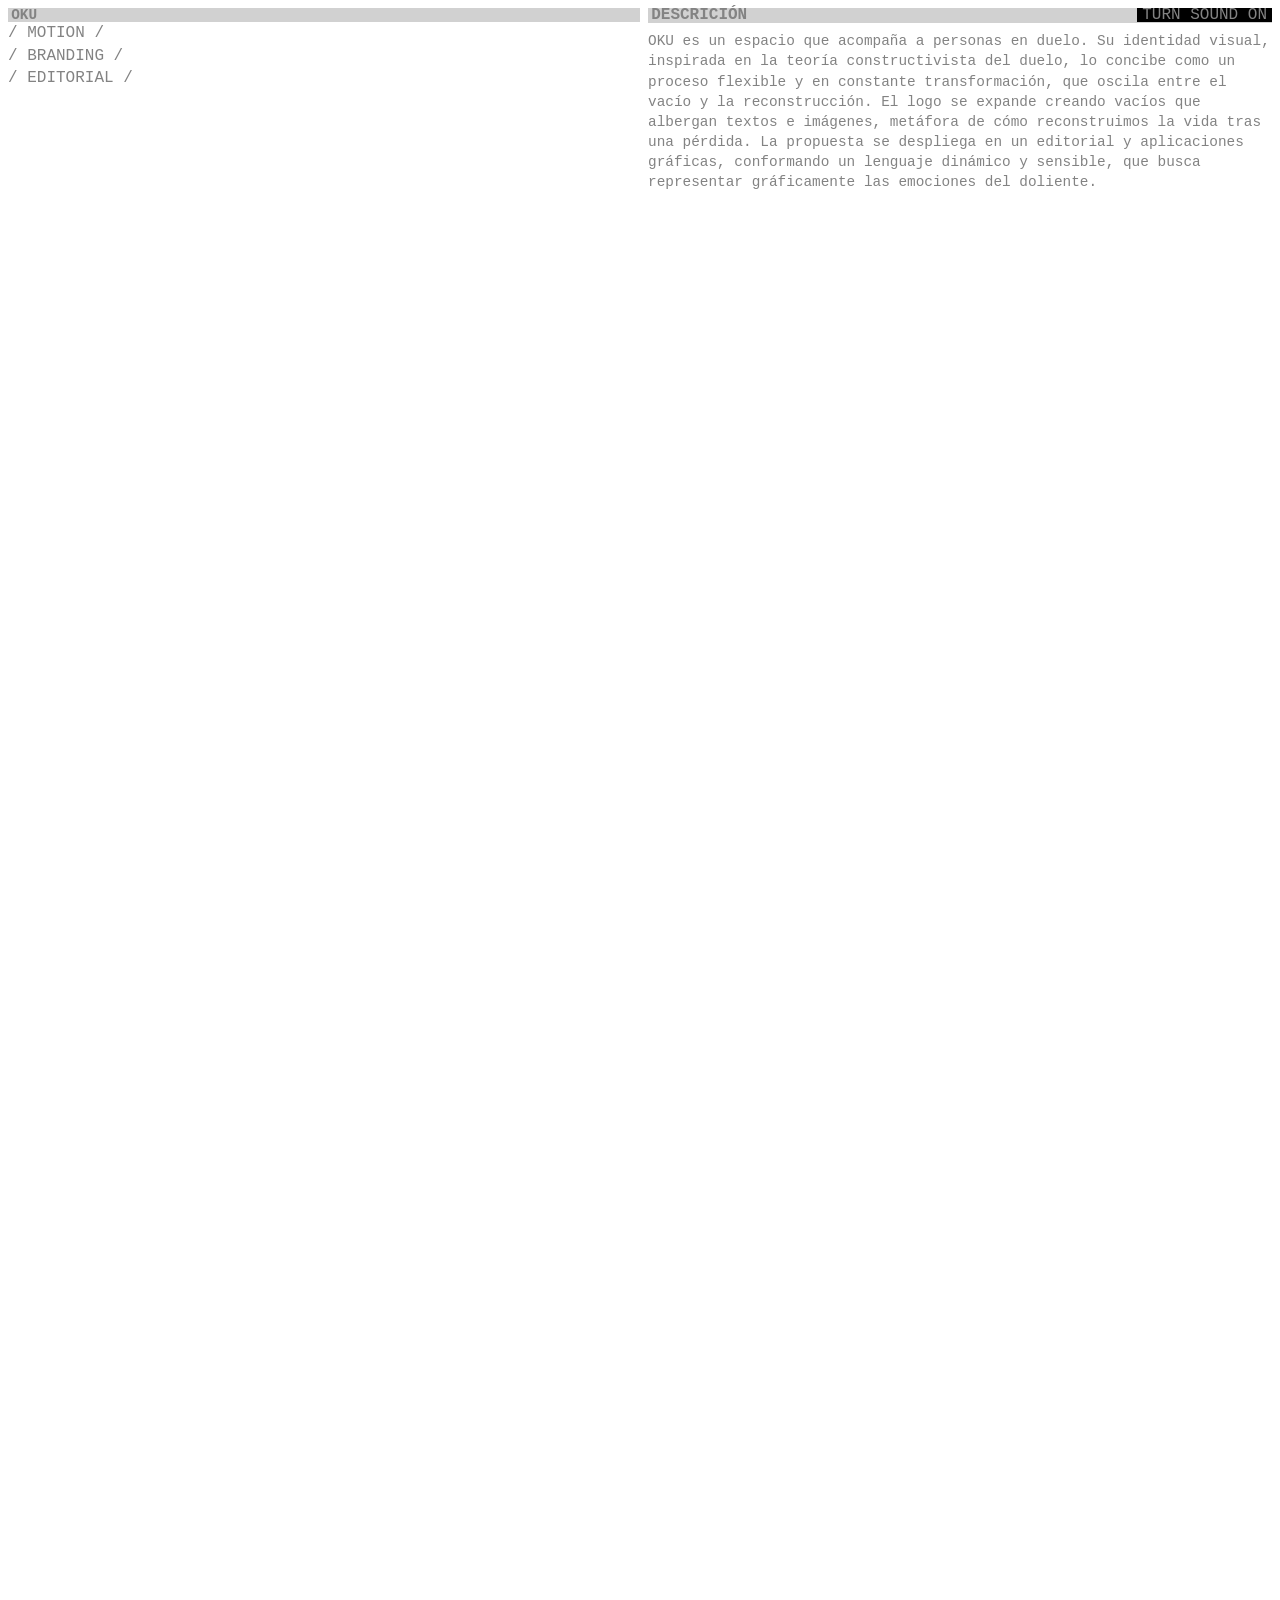
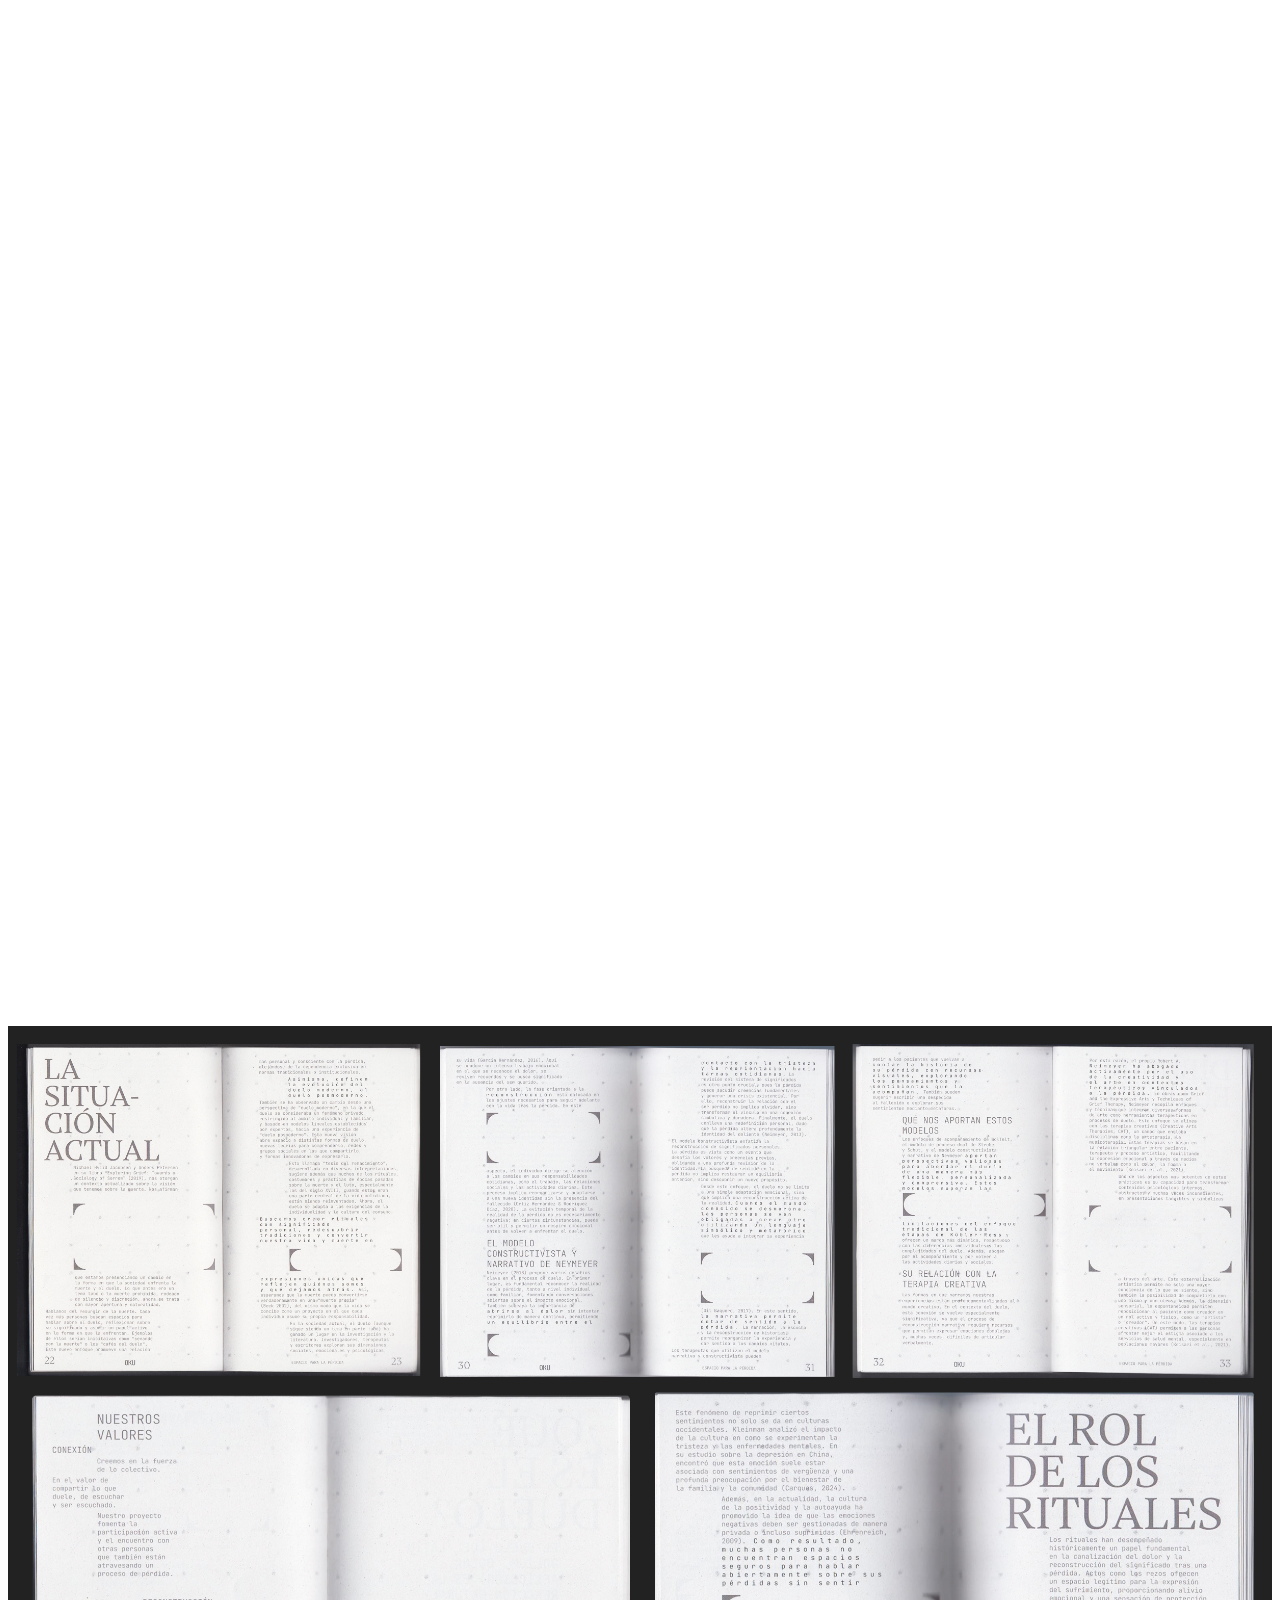
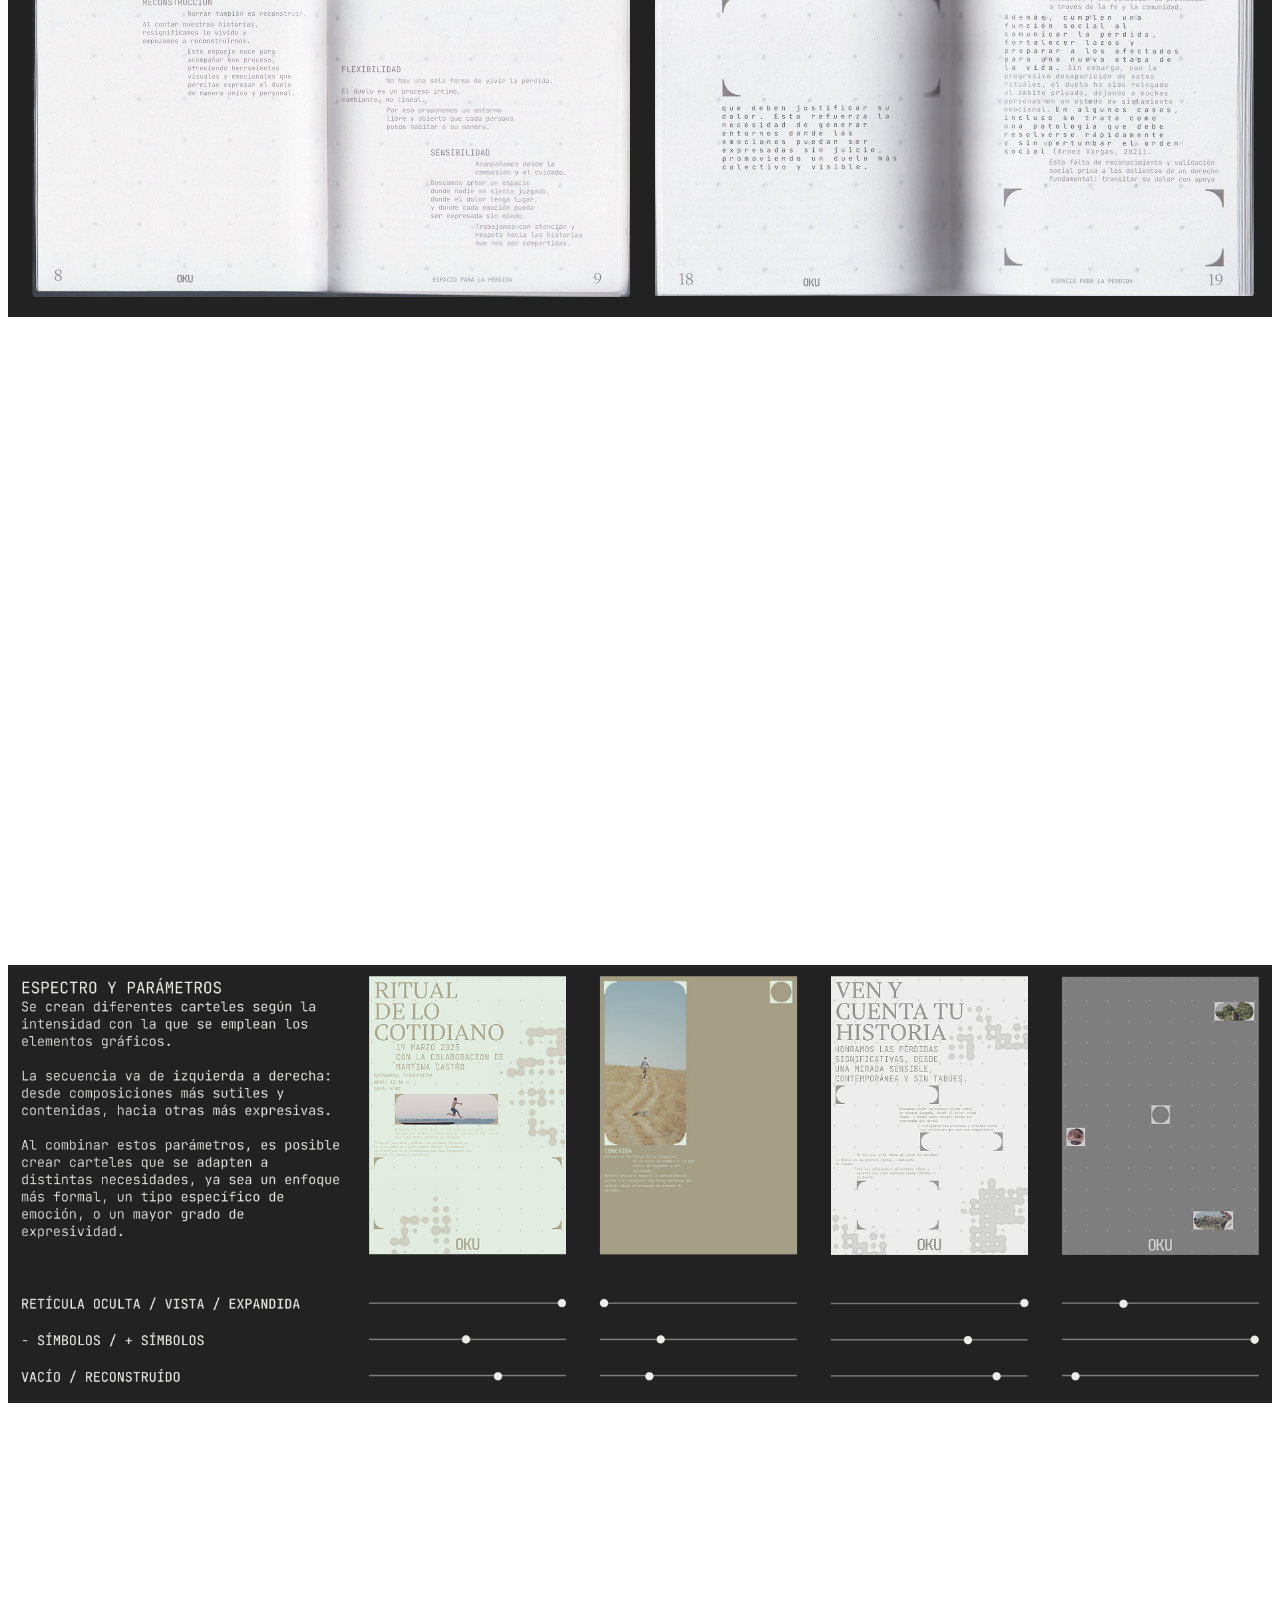
==== commit 0028a283: "Primer commit" ====
--- a/index.html
+++ b/index.html
@@ -7,7 +7,7 @@
     <meta http-equiv="X-UA-Compatible" content="ie=edge" />
     <meta name="theme-color" content="#fafafa" />
 
-    <title>Sara Bennaji</title>
+    <title>OKU</title>
 
     <meta name="description" content="" />
     <link rel="apple-touch-icon" href="./assets/img/icon.png" />
@@ -20,8 +20,35 @@
 </head>
 
 <body>
+    <audio id="musica" loop>
+        <source src="./assets/img/work/oku/spotdown.mp3" type="audio/mpeg">
+    </audio>
+
+    <button id="soundButton" class="soundbutton">TURN SOUND ON</button>
+
+    <script>
+        document.addEventListener("DOMContentLoaded", function () {
+            const button = document.getElementById("soundButton");
+            const audio = document.getElementById("musica");
+
+            button.addEventListener("click", function () {
+                audio.play().then(() => {
+                    console.log("Audio iniciado");
+                    button.remove();
+                }).catch(error => {
+                    console.log("Error al reproducir:", error);
+                });
+            });
+        });
+    </script>
+
+
+
+
+
+
     <div class="portfolio">
-    
+
         <div class="grid_projects">
             <div class="project">
                 <div class="project_info">
@@ -34,21 +61,20 @@
                     <div class="part2">
 
                         <div class="project_desc">
-                            <p class="language">ENG</p>
+                            <p class="language">DESCRICIÓN</p>
                             <p>
-                                OKU is a space that supports the grieving process. Its
-                                visual identity, inspired by the constructivist theory of grief, conceives it as a
-                                flexible and ever-evolving journey, oscillating between emptiness and reconstruction.
-                                The logo expands to create voids that hold text and images, a metaphor for how life is
-                                rebuilt after loss. The project unfolds across an editorial piece, a web prototype, and
-                                graphic applications, shaping a dynamic and sensitive visual language that seeks to
-                                represent the emotions of those in mourning.</p>
+                                OKU es un espacio que acompaña a personas en duelo. Su identidad visual, inspirada en la
+                                teoría constructivista del duelo, lo concibe como un proceso flexible y en constante
+                                transformación, que oscila entre el vacío y la reconstrucción. El logo se expande
+                                creando vacíos que albergan textos e imágenes, metáfora de cómo reconstruimos la vida
+                                tras una pérdida. La propuesta se despliega en un editorial y aplicaciones gráficas,
+                                conformando un lenguaje dinámico y sensible, que busca representar gráficamente las
+                                emociones del doliente.</p>
                         </div>
-                     
-                    </div>
-
-                </div>
-
+
+                    </div>
+
+                </div>
 
 
 
@@ -70,11 +96,11 @@
 
                 <div class="wrapper">
 
-                  
+
                     <div>
                         <img src="/assets/img/work/oku/poster_verde.png" alt="">
                     </div>
-                      <div>
+                    <div>
                         <img src="/assets/img/work/oku/cartel-pantalla.gif" alt="">
                     </div>
                     <div>
@@ -84,9 +110,20 @@
                 </div>
 
 
-
-
-
+                <div class="wrapper">
+                    <video id="autoVideo" width="100%" height="auto" autoplay muted loop playsinline>
+                        <source src="/assets/img/work/oku/behaviour.mp4" type="video/mp4">
+                        Tu navegador no soporta el elemento de video.
+                    </video>
+                </div>
+
+
+                <div class="wrapper">
+                    <video id="autoVideo" width="100%" height="auto" autoplay muted loop playsinline>
+                        <source src="/assets/img/work/oku/images.mp4" type="video/mp4">
+                        Tu navegador no soporta el elemento de video.
+                    </video>
+                </div>
 
 
                 <div class="wrapper">
@@ -96,6 +133,13 @@
 
                 </div>
 
+                <div class="wrapper">
+                    <video id="autoVideo" width="100%" height="auto" autoplay muted loop playsinline>
+                        <source src="/assets/img/work/oku/sendas.mov" type="video/mp4">
+                        Tu navegador no soporta el elemento de video.
+                    </video>
+                </div>
+
 
                 <div class="wrapper">
                     <div>
@@ -114,12 +158,37 @@
 
                 <div class="wrapper">
                     <div>
-                        <img src="/assets/img/work/oku/book.png" alt="">
-                    </div>
-                </div>
-
-
-                 <div class="wrapper">
+                        <img src="/assets/img/work/oku/book.jpg" alt="">
+                    </div>
+                </div>
+
+                <div class="wrapper">
+                    <video id="autoVideo" width="100%" height="auto" autoplay muted loop playsinline>
+                        <source src="/assets/img/work/oku/valores.mp4" type="video/mp4">
+                        Tu navegador no soporta el elemento de video.
+                   
+                </div>
+
+                <div class="wrapper">
+                    <div>
+                        <img src="/assets/img/work/oku/espectro.jpg" alt="">
+                    </div>
+
+                </div>
+
+          
+
+
+                <div class="wrapper">
+                    <video id="autoVideo" width="100%" height="auto" autoplay muted loop playsinline>
+                        <source src="/assets/img/work/oku/oku_video_laus2.mp4" type="video/mp4">
+                        Tu navegador no soporta el elemento de video.
+                    </video>
+
+                </div>
+
+
+                <div class="wrapper">
                     <video id="autoVideo" width="100%" height="auto" autoplay muted loop playsinline>
                         <source src="/assets/img/work/oku/long.mp4" type="video/mp4">
                         Tu navegador no soporta el elemento de video.
@@ -140,12 +209,13 @@
 
 
 
-               
-
-
-              
+
+
+
+
 
             </div>
         </div>
 
-</html>+
+</body>
--- a/assets/css/project.css
+++ b/assets/css/project.css
@@ -3556,6 +3556,30 @@
   margin-left: 0px;
 }
 
+.soundbutton {
+  font-family: "JetBrainsMono", monospace;
+  color: #838383;
+  font-weight: 500;
+  position: fixed;
+  top: 8px;
+  right: 8px;
+  padding: 0px 5px;
+  background-color: black;
+  border: none;
+  line-height: 0.9rem;
+  font-size: 1rem;
+  cursor: pointer;
+  transition: all 0.3s ease;
+}
+.soundbutton:hover {
+  background-color: #D1D1D1;
+  color: #838383;
+}
+
+.portfolio {
+  margin: 0.5rem;
+}
+
 .portfolio {
   margin: 0.5rem;
 }
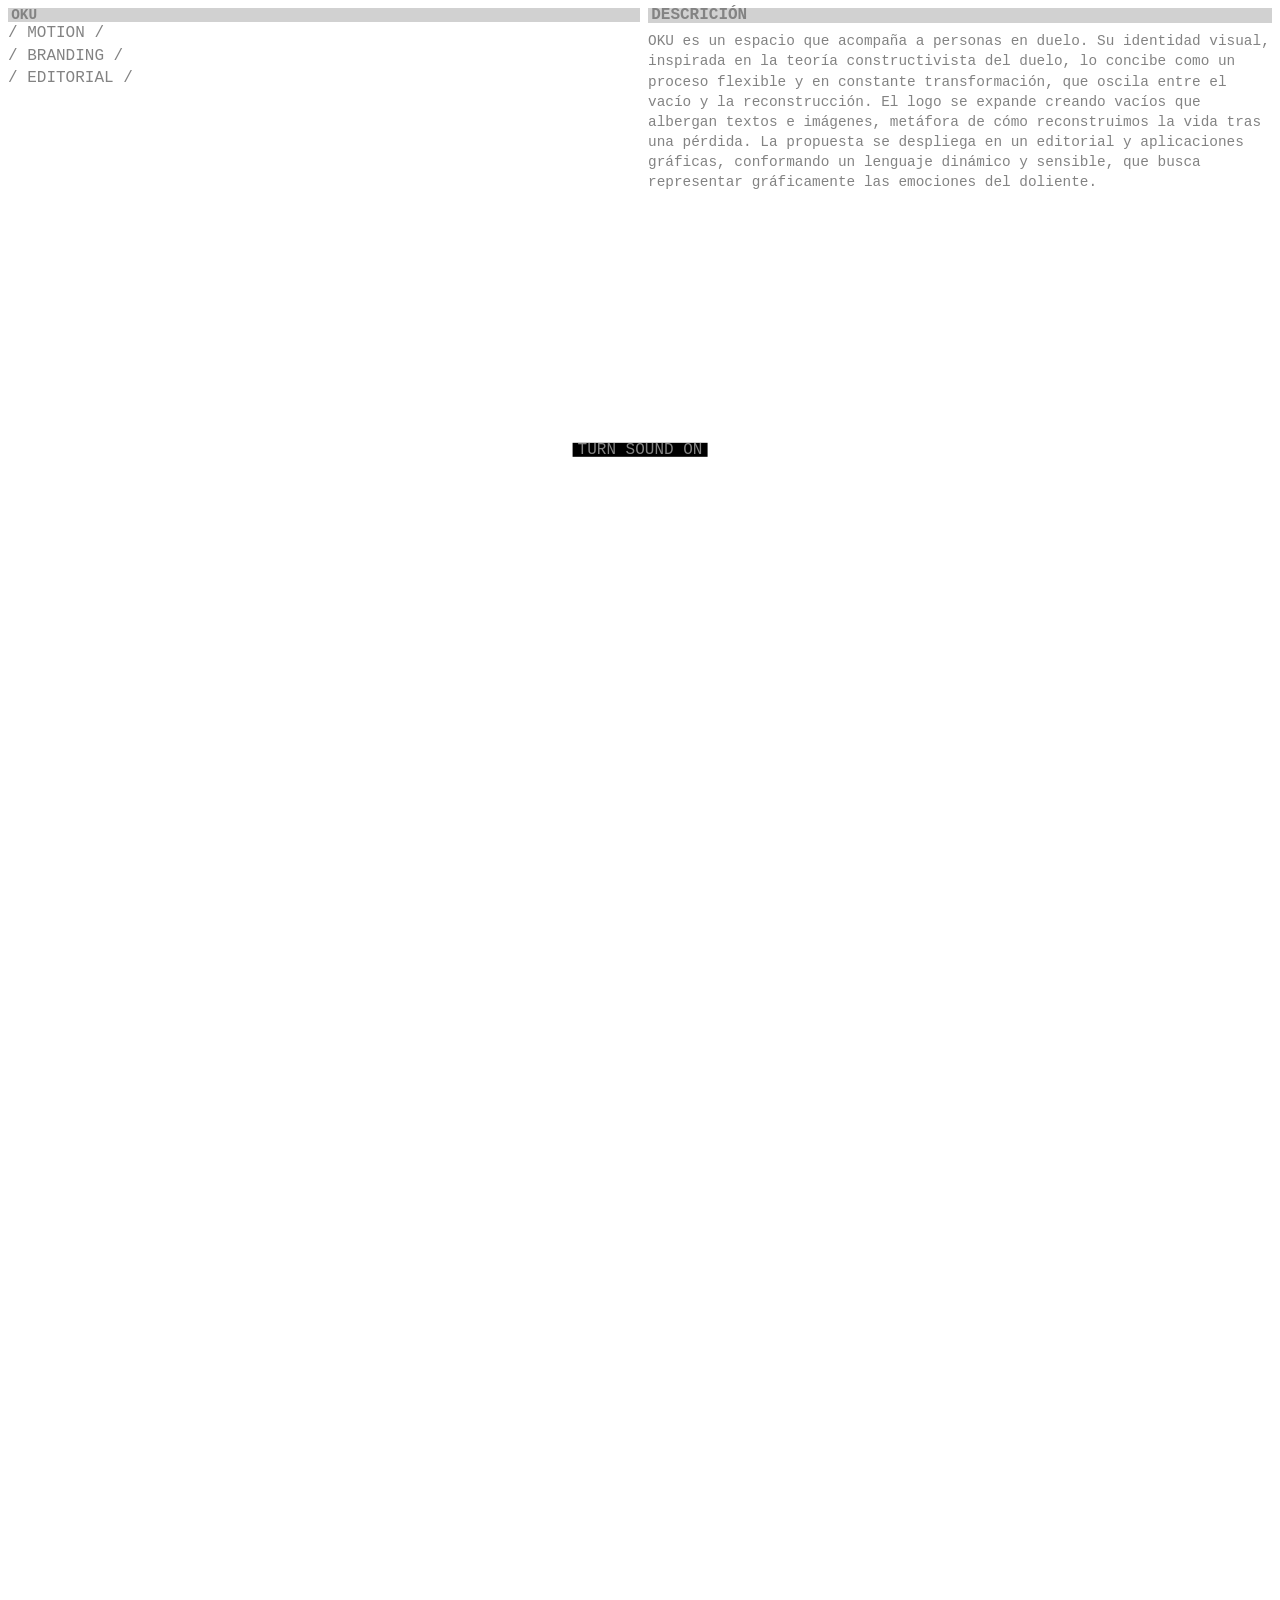
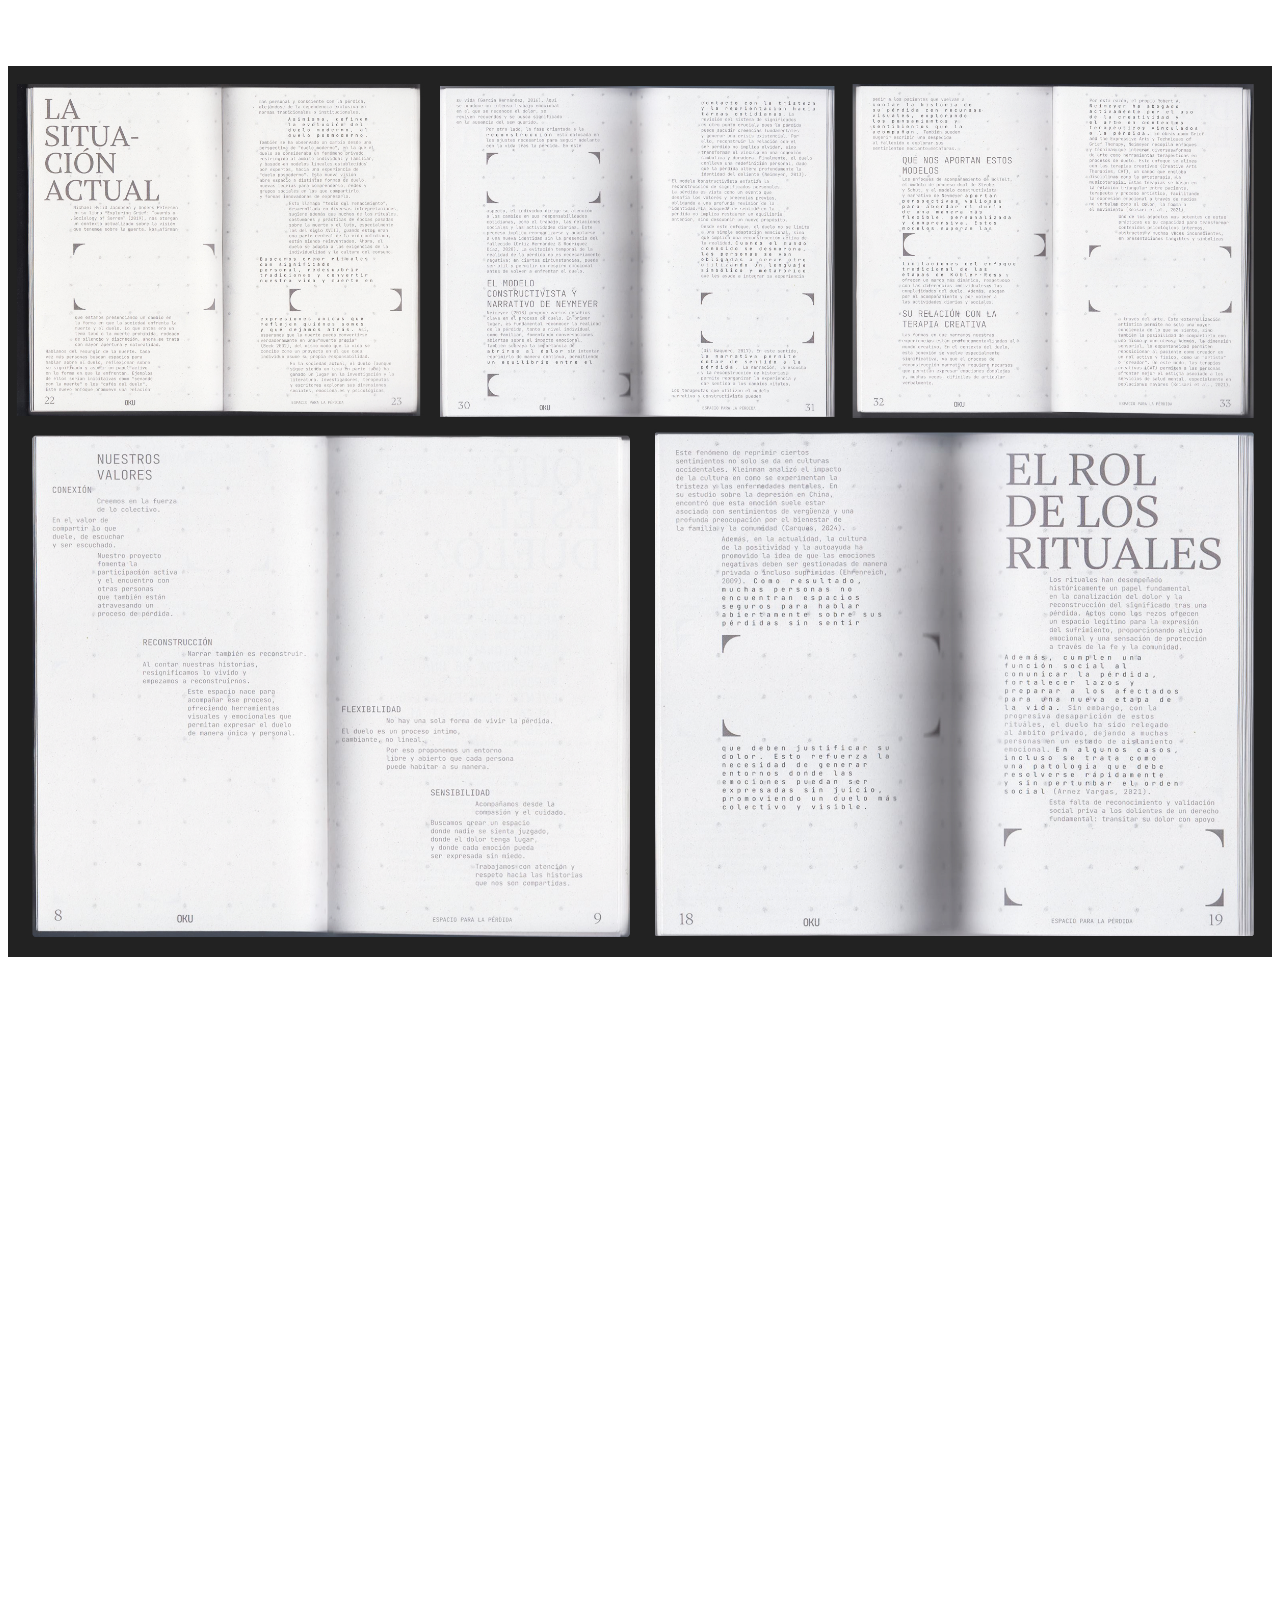
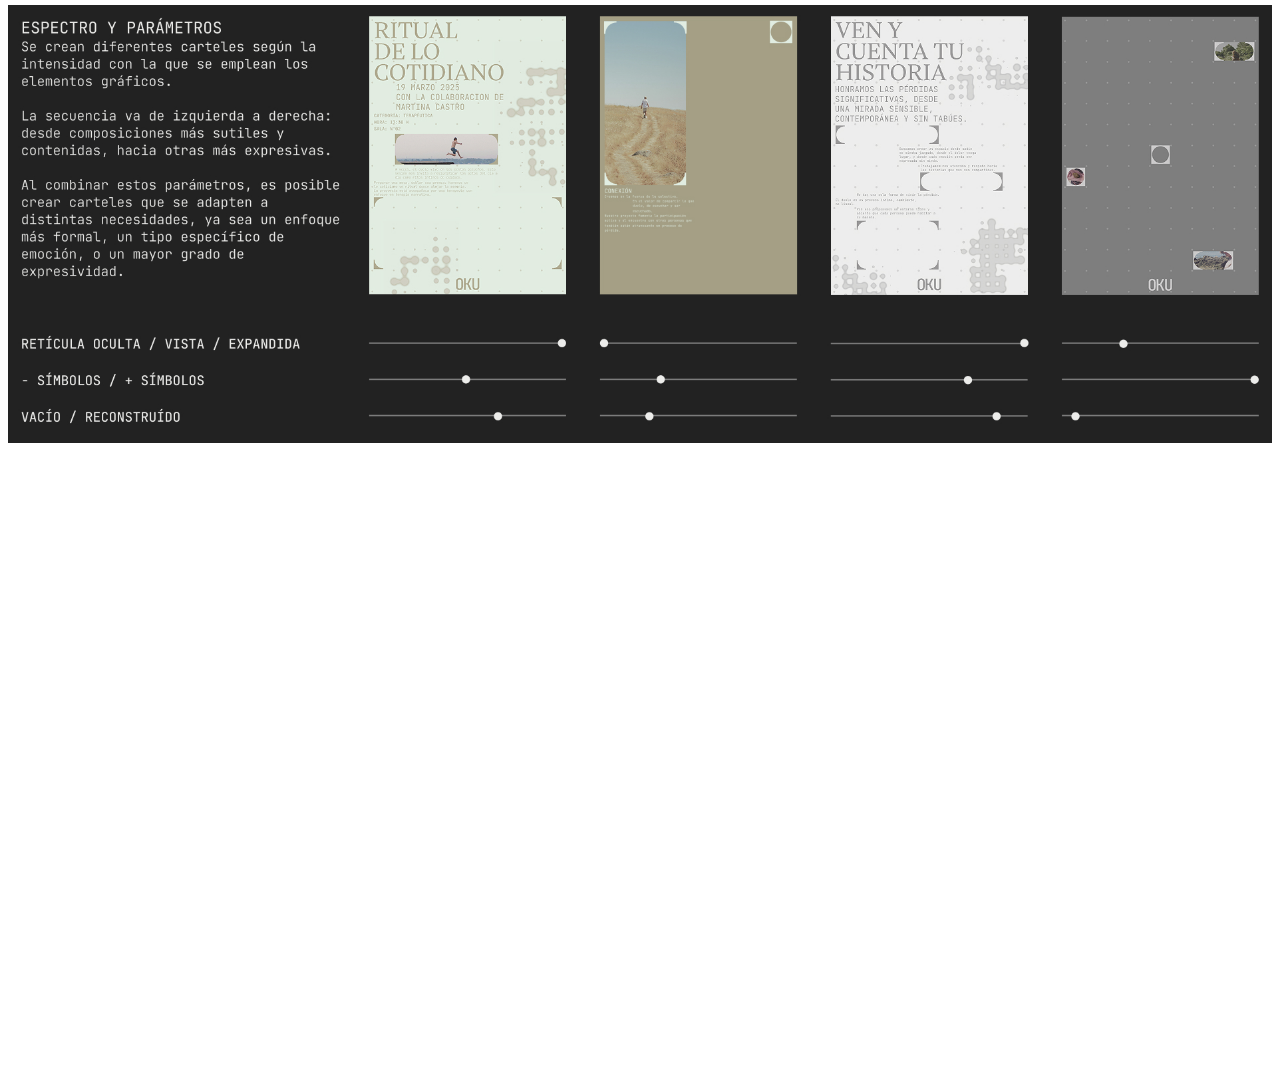
==== commit 1a50fb63: "Pequeño cambio en la web" ====
--- a/index.html
+++ b/index.html
@@ -76,7 +76,13 @@
 
                 </div>
 
-
+   <div class="wrapper">
+                    <video id="autoVideo" width="100%" height="auto" autoplay muted loop playsinline>
+                        <source src="/assets/img/work/oku/oku_video_laus2.mp4" type="video/mp4">
+                        Tu navegador no soporta el elemento de video.
+                    </video>
+
+                </div>
 
                 <div class="wrapper">
 
@@ -179,13 +185,7 @@
           
 
 
-                <div class="wrapper">
-                    <video id="autoVideo" width="100%" height="auto" autoplay muted loop playsinline>
-                        <source src="/assets/img/work/oku/oku_video_laus2.mp4" type="video/mp4">
-                        Tu navegador no soporta el elemento de video.
-                    </video>
-
-                </div>
+             
 
 
                 <div class="wrapper">
--- a/assets/css/project.css
+++ b/assets/css/project.css
@@ -3561,8 +3561,9 @@
   color: #838383;
   font-weight: 500;
   position: fixed;
-  top: 8px;
-  right: 8px;
+  top: 50%;
+  left: 50%;
+  transform: translate(-50%, -50%);
   padding: 0px 5px;
   background-color: black;
   border: none;
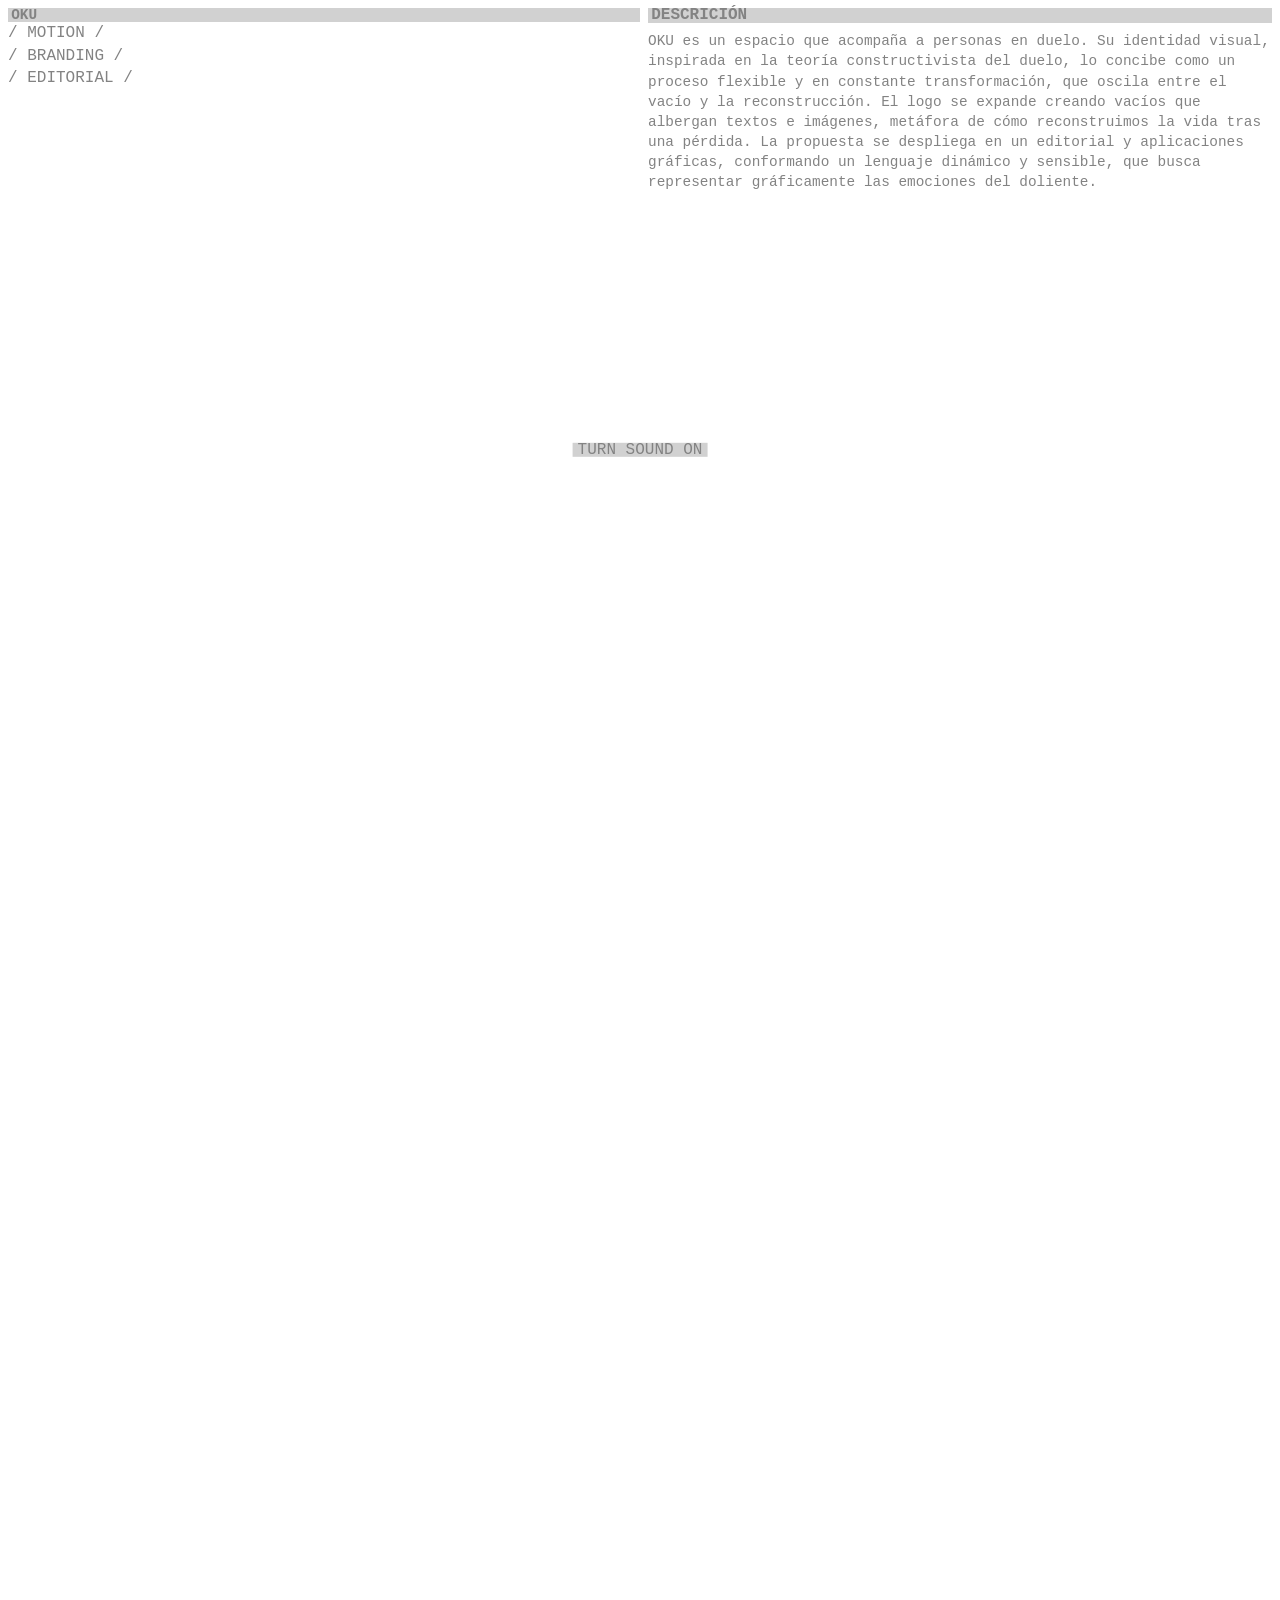
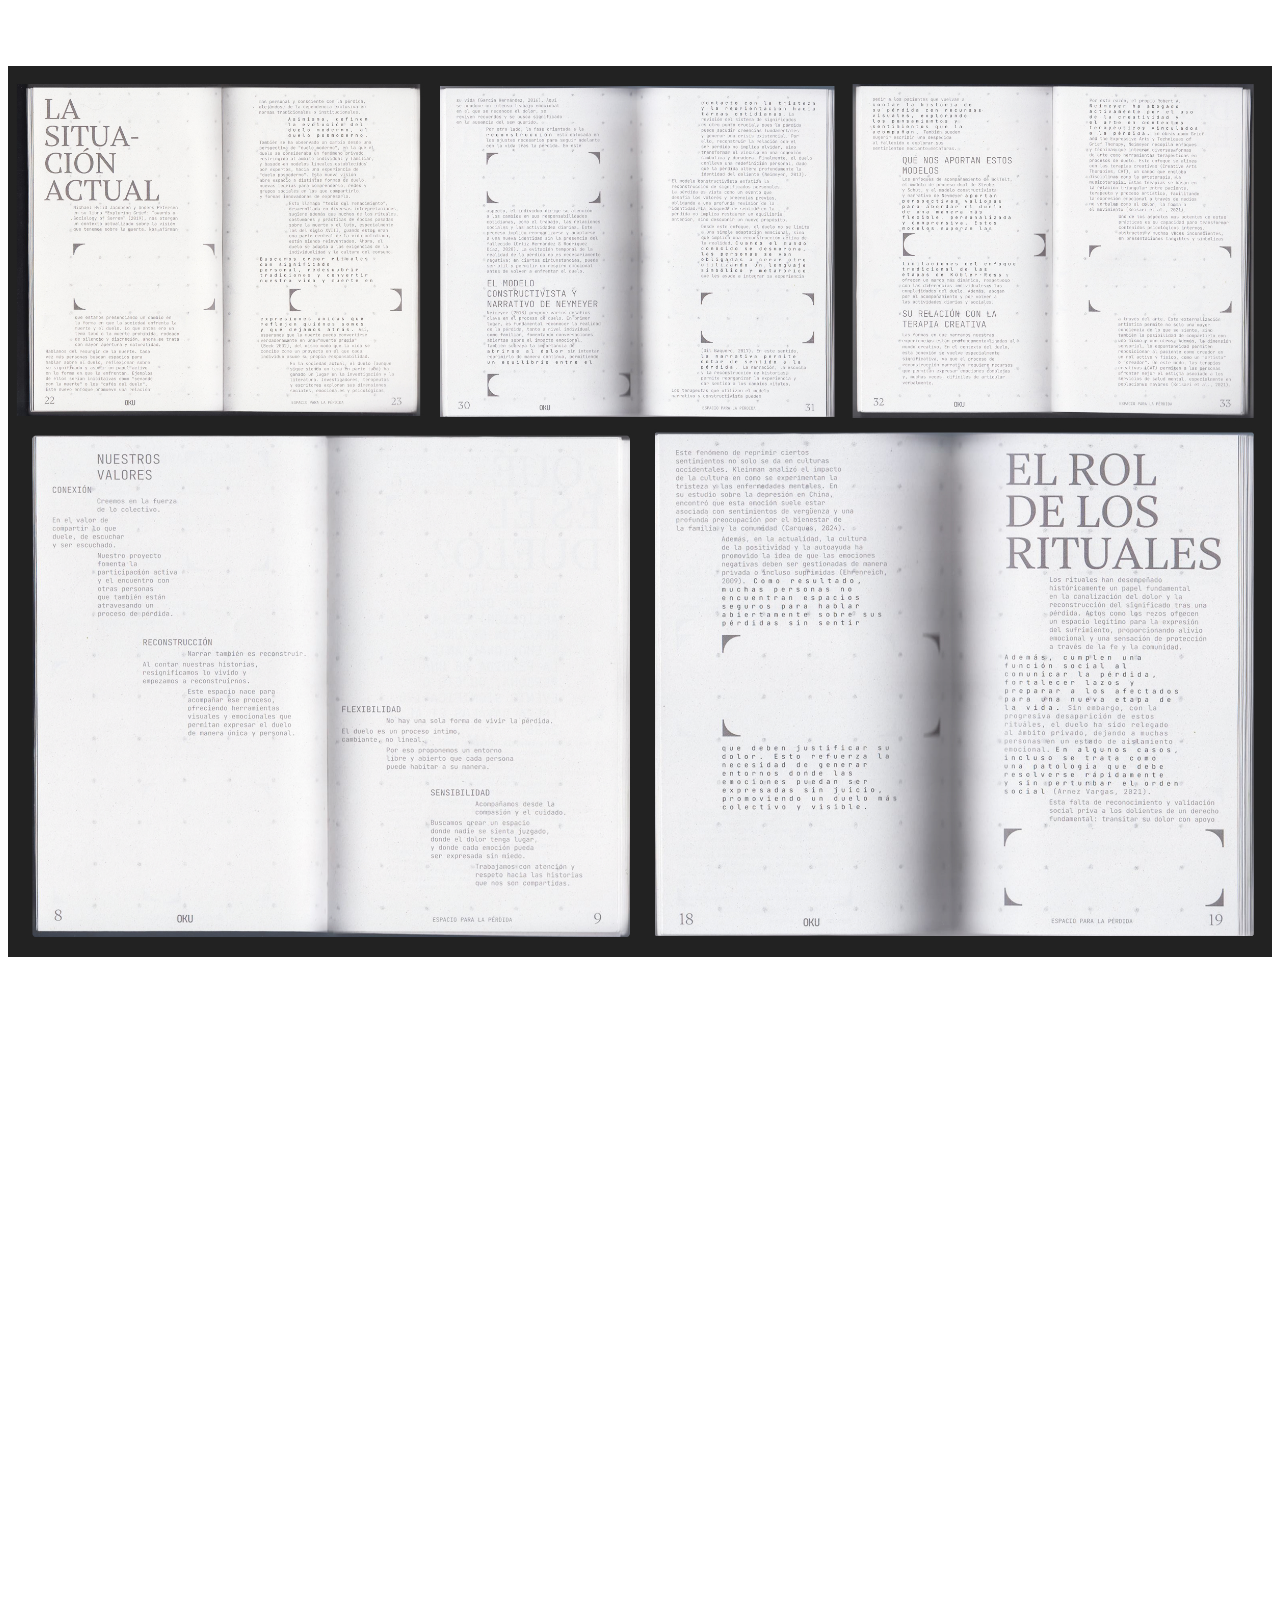
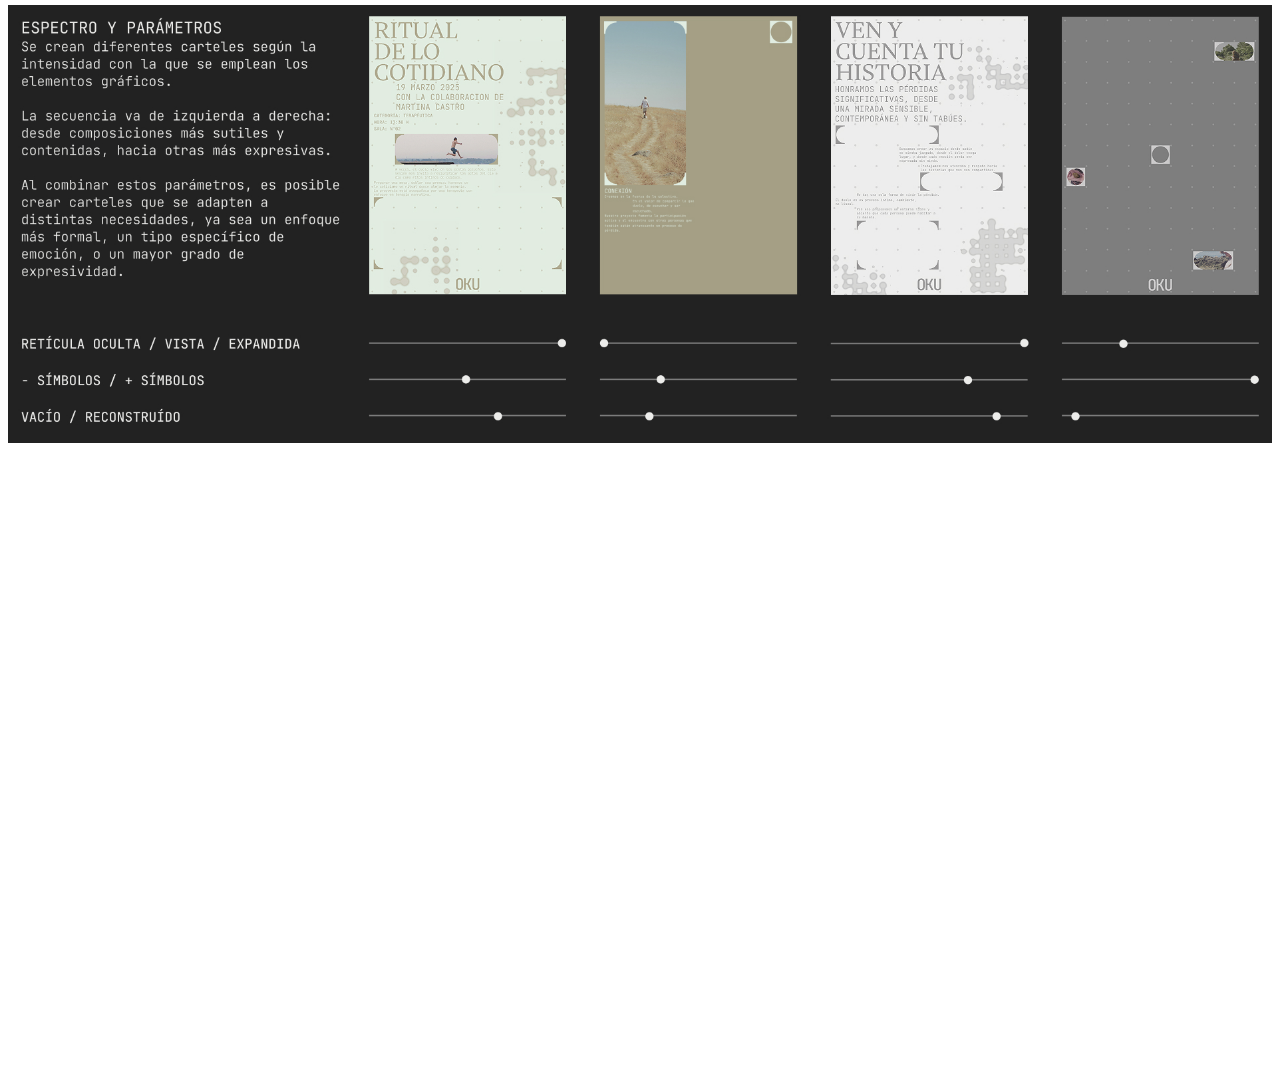
==== commit 13dc6cef: "Primer commit" ====
--- a/index.html
+++ b/index.html
@@ -76,13 +76,7 @@
 
                 </div>
 
-   <div class="wrapper">
-                    <video id="autoVideo" width="100%" height="auto" autoplay muted loop playsinline>
-                        <source src="/assets/img/work/oku/oku_video_laus2.mp4" type="video/mp4">
-                        Tu navegador no soporta el elemento de video.
-                    </video>
-
-                </div>
+ 
 
                 <div class="wrapper">
 
@@ -98,6 +92,13 @@
 
                 </div>
 
+                  <div class="wrapper">
+                    <video id="autoVideo" width="100%" height="auto" autoplay muted loop playsinline>
+                        <source src="/assets/img/work/oku/oku_video_laus2.mp4" type="video/mp4">
+                        Tu navegador no soporta el elemento de video.
+                    </video>
+
+                </div>
 
 
                 <div class="wrapper">
--- a/assets/css/project.css
+++ b/assets/css/project.css
@@ -3564,17 +3564,20 @@
   top: 50%;
   left: 50%;
   transform: translate(-50%, -50%);
+  z-index: 9999; /* siempre encima de todo */
+  pointer-events: auto; /* asegura que el botón reciba clics */
   padding: 0px 5px;
-  background-color: black;
   border: none;
   line-height: 0.9rem;
   font-size: 1rem;
+  background-color: #D1D1D1;
+  color: #838383;
   cursor: pointer;
   transition: all 0.3s ease;
 }
 .soundbutton:hover {
-  background-color: #D1D1D1;
   color: #838383;
+  background-color: black;
 }
 
 .portfolio {
